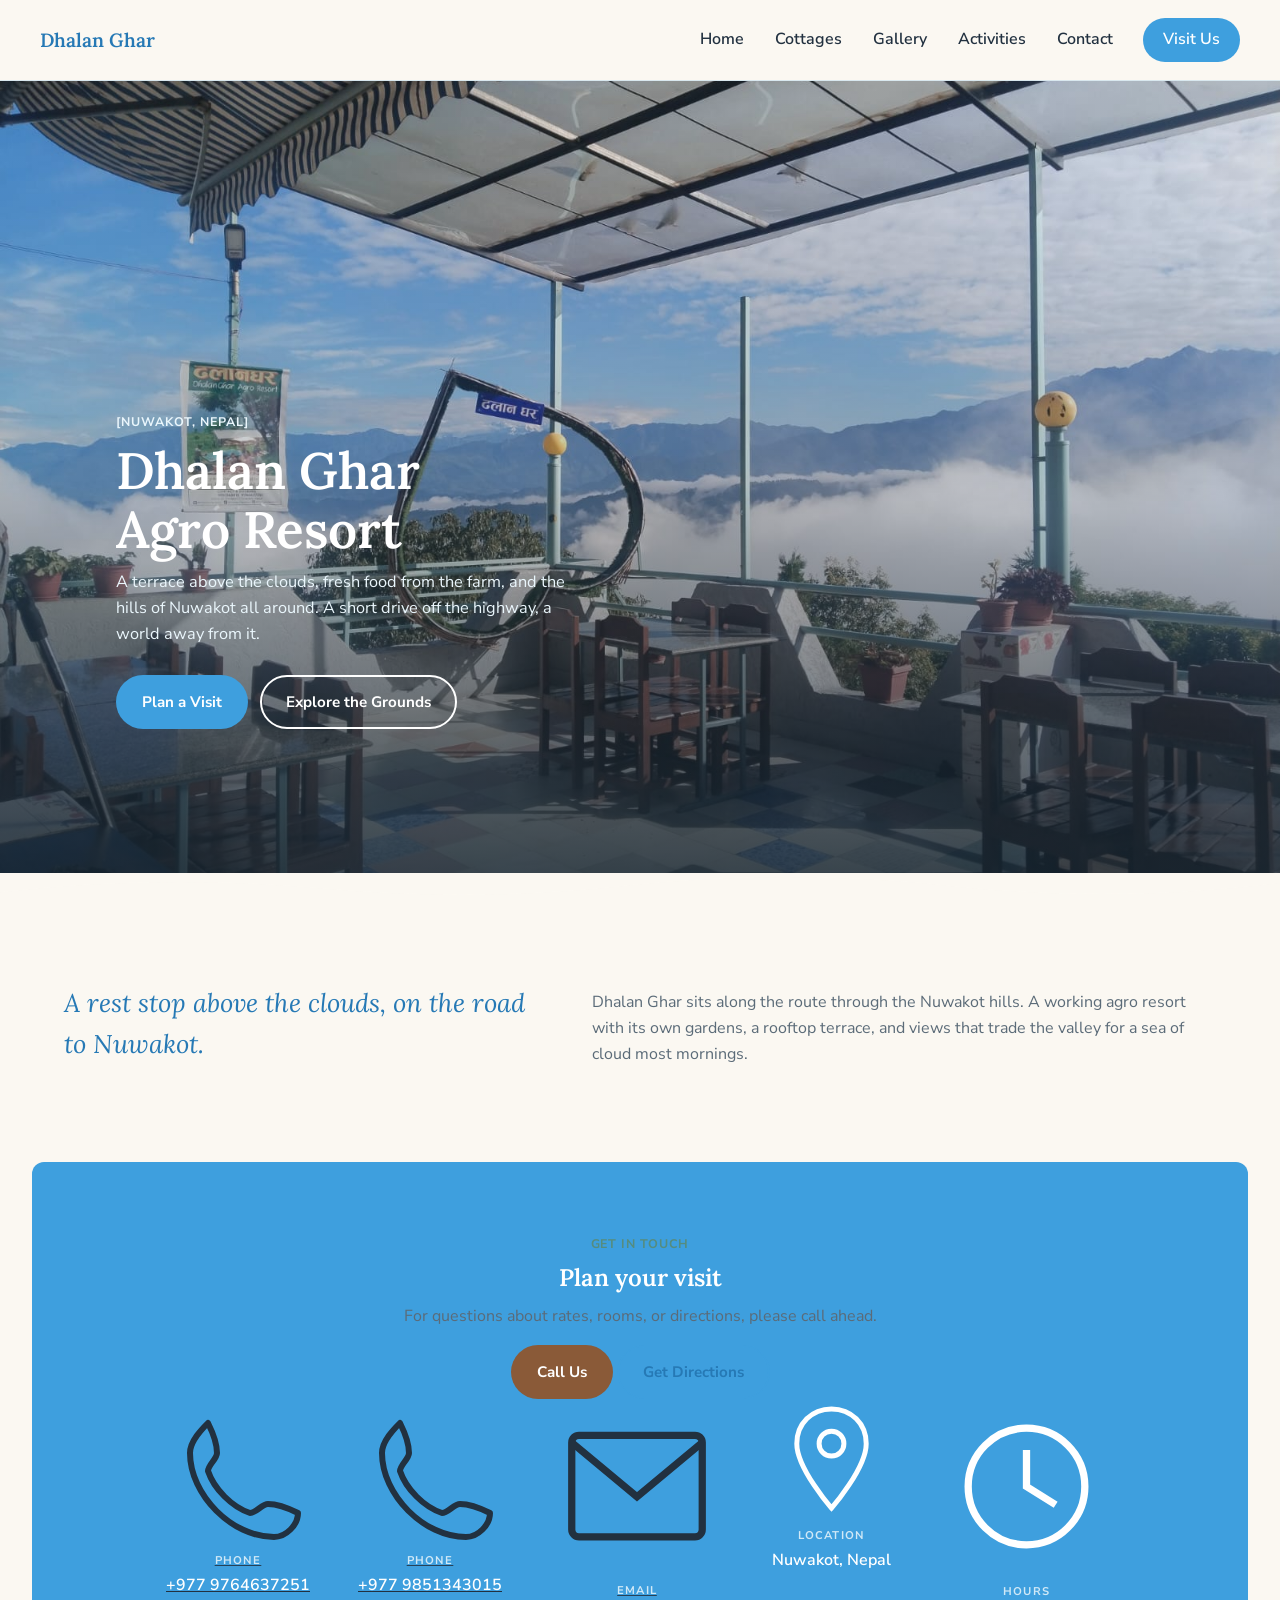
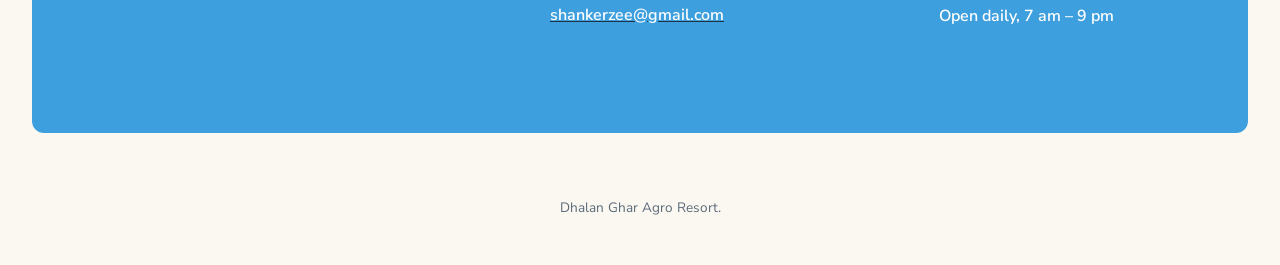
==== index.html @ cacd49b6 "Update index.html" ====
<!DOCTYPE html>
<html lang="en">
<head>
<meta charset="UTF-8">
<meta name="viewport" content="width=device-width, initial-scale=1.0">
<title>Dhalan Ghar Agro Resort</title>
<link rel="preconnect" href="https://fonts.googleapis.com">
<link rel="preconnect" href="https://fonts.gstatic.com" crossorigin>
<link href="https://fonts.googleapis.com/css2?family=Lora:ital,wght@0,500;0,600;1,500&family=Nunito+Sans:wght@400;500;600;700&display=swap" rel="stylesheet">
<link rel="stylesheet" href="style.css">
</head>
<body>

<header class="nav">
  <a href="#top" class="nav__mark">Dhalan Ghar</a>

  <button class="nav__toggle" id="navToggle" aria-label="Toggle menu" aria-expanded="false" aria-controls="navLinks">
    <span></span><span></span><span></span>
  </button>

  <nav class="nav__links" id="navLinks">
    <a href="index_home.html">Home</a>
    <a href="index_Cottages.html">Cottages</a>
    <a href="index_gallery.html">Gallery</a>
    <a href="index_act.html">Activities</a>
    <a href="#contact">Contact</a>
    <a href="#contact" class="nav__cta">Visit Us</a>
  </nav>
</header>

<main id="top">

  <!-- HERO -->
  <section class="hero" id="home">
    <img class="hero__img" src="images/terrace-new.jpeg" alt="Rooftop terrace of Dhalan Ghar with wooden chairs, overlooking mountains and a sea of clouds">
    <div class="hero__scrim"></div>
    <div class="hero__content">
       <p class="eyebrow">[Nuwakot, Nepal]</p>
      <h1>Dhalan Ghar<br>Agro Resort</h1>
      <p class="hero__sub">A terrace above the clouds, fresh food from the farm, and the hills of Nuwakot all around. A short drive off the highway, a world away from it.</p>
      <div class="hero__ctas">
        <a href="#contact" class="btn btn--primary">Plan a Visit</a>
        <a href="#grounds" class="btn btn--secondary">Explore the Grounds</a>
      </div>
    </div>
  </section>

  <div class="divider" aria-hidden="true">
    <svg viewBox="0 0 1200 60" preserveAspectRatio="none">
      <path d="M0,60 L0,32 Q150,4 300,26 Q450,48 600,20 Q750,-4 900,24 Q1050,48 1200,18 L1200,60 Z"/>
    </svg>
  </div>

  <!-- ABOUT -->
  <section class="about">
    <div class="about__grid">
      <p class="about__lede">A rest stop above the clouds, on the road to Nuwakot.</p>
      <p class="about__body">
        Dhalan Ghar sits along the route through the Nuwakot hills. A working agro resort with its own
        gardens, a rooftop terrace, and views that trade the valley for a sea of cloud most mornings.
      </p>
    </div>
  </section>

  <!-- CONTACT -->
  <section class="contact" id="contact">
    <div class="contact__inner">
      <div class="contact__intro">
        <p class="eyebrow">Get in Touch</p>
        <h2>Plan your visit</h2>
        <p>For questions about rates, rooms, or directions, please call ahead.</p>
        <div class="contact__ctas">
          <a href="tel:+9779764637251" class="btn btn--primary">Call Us</a>
          <a href="https://www.google.com/maps/search/?api=1&query=Dhalan+Ghar+Agro+Resort+Nuwakot+Nepal" class="btn btn--secondary" target="_blank" rel="noopener">Get Directions</a>
        </div>
      </div>

      <div class="contact__details">
        <a class="contact__row" href="tel:+9779764637251">
          <svg viewBox="0 0 48 48"><path d="M14 8c2 4 3 8 3 10s-3 4-3 6c2 6 8 12 14 14 2 0 4-3 6-3s6 1 10 3c0 4-4 8-8 8-14 0-28-14-28-28 0-4 4-8 6-10z" fill="none" stroke="currentColor" stroke-width="2" stroke-linejoin="round"/></svg>
          <div><span>Phone</span>+977 9764637251</div>
        </a>
        <a class="contact__row" href="tel:+9779851343015">
          <svg viewBox="0 0 48 48"><path d="M14 8c2 4 3 8 3 10s-3 4-3 6c2 6 8 12 14 14 2 0 4-3 6-3s6 1 10 3c0 4-4 8-8 8-14 0-28-14-28-28 0-4 4-8 6-10z" fill="none" stroke="currentColor" stroke-width="2" stroke-linejoin="round"/></svg>
          <div><span>Phone</span>+977 9851343015</div>
        </a>
        <a class="contact__row" href="mailto:shankerzee@gmail.com">
          <svg viewBox="0 0 48 48"><rect x="6" y="10" width="36" height="28" rx="2" fill="none" stroke="currentColor" stroke-width="2"/><path d="M6 12l18 15L42 12" fill="none" stroke="currentColor" stroke-width="2"/></svg>
          <div><span>Email</span>shankerzee@gmail.com</div>
        </a>
        <div class="contact__row contact__row--static">
          <svg viewBox="0 0 48 48"><path d="M24 4c-8 0-14 6-14 14 0 10 14 26 14 26s14-16 14-26c0-8-6-14-14-14z" fill="none" stroke="currentColor" stroke-width="2"/><circle cx="24" cy="18" r="5" fill="none" stroke="currentColor" stroke-width="2"/></svg>
          <div><span>Location</span>Nuwakot, Nepal</div>
        </div>
        <div class="contact__row contact__row--static">
          <svg viewBox="0 0 48 48"><circle cx="24" cy="24" r="16" fill="none" stroke="currentColor" stroke-width="2"/><path d="M24 14v10l8 5" fill="none" stroke="currentColor" stroke-width="2"/></svg>
          <div><span>Hours</span>Open daily, 7 am – 9 pm</div>
        </div>
      </div>
    </div>
  </section>

</main>

<footer class="footer">
  <p>Dhalan Ghar Agro Resort.</p>
</footer>

<script src="script.js"></script>
</body>
</html>
---- style.css ----
/* =========================================================
   Dhalan Ghar — Homepage
   Palette lifted from the rooftop terrace photo: open sky
   blue, cloud white, mint-teal railings, warm wood tones.
   Mobile-first.
   ========================================================= */

:root {
  --sky: #3E9FDE;
  --sky-deep: #2679B5;
  --sky-pale: #EAF6FC;
  --mint: #6FAE9E;
  --mint-deep: #558C7E;
  --wood: #8A5A38;
  --cloud: #FFFFFF;
  --cream: #FBF8F2;
  --ink: #223140;
  --ink-soft: #5B6B78;
  --mist: #E7F1F0;

  --font-display: "Lora", serif;
  --font-body: "Nunito Sans", sans-serif;

  --radius: 12px;
  --gap: 1.5rem;
  --maxw: 76rem;
}

* { box-sizing: border-box; }

html { scroll-behavior: smooth; }

@media (prefers-reduced-motion: reduce) {
  html { scroll-behavior: auto; }
  * { animation-duration: 0.01ms !important; transition-duration: 0.01ms !important; }
}

body {
  margin: 0;
  background: var(--cream);
  color: var(--ink);
  font-family: var(--font-body);
  line-height: 1.6;
  -webkit-font-smoothing: antialiased;
}

img { max-width: 100%; display: block; }
a { color: inherit; }

h1, h2, h3 {
  font-family: var(--font-display);
  font-weight: 600;
  color: var(--sky-deep);
  margin: 0 0 0.5em;
  line-height: 1.15;
}

p { margin: 0 0 1em; color: var(--ink-soft); }

.eyebrow {
  font-family: var(--font-body);
  font-size: 0.78rem;
  font-weight: 700;
  letter-spacing: 0.08em;
  text-transform: uppercase;
  color: var(--mint-deep);
  margin: 0 0 0.6rem;
}

.eyebrow--dark { color: var(--wood); }

/* =========================================================
   Buttons — generous tap targets for mobile
   ========================================================= */

.btn {
  display: inline-flex;
  align-items: center;
  justify-content: center;
  min-height: 48px;
  padding: 0.8rem 1.5rem;
  border-radius: 999px;
  font-family: var(--font-body);
  font-weight: 700;
  font-size: 0.95rem;
  text-decoration: none;
  border: 2px solid transparent;
  cursor: pointer;
  transition: transform 0.18s ease, background 0.18s ease, border-color 0.18s ease, color 0.18s ease;
}

.btn--primary {
  background: var(--sky);
  color: var(--cloud);
}
.btn--primary:hover { background: var(--sky-deep); transform: translateY(-2px); }

.btn--secondary {
  background: transparent;
  color: var(--sky-deep);
  border-color: var(--sky);
}
.btn--secondary:hover { background: var(--sky); color: var(--cloud); }

/* =========================================================
   Nav — mobile-first (stacked drawer), expands at desktop
   ========================================================= */

.nav {
  position: sticky;
  top: 0;
  z-index: 50;
  display: flex;
  align-items: center;
  justify-content: space-between;
  padding: 1rem 1.25rem;
  background: var(--cream);
  border-bottom: 1px solid rgba(62, 159, 222, 0.18);
}

.nav__mark {
  font-family: var(--font-display);
  font-weight: 600;
  font-size: 1.2rem;
  color: var(--sky-deep);
  text-decoration: none;
}

.nav__toggle {
  display: flex;
  flex-direction: column;
  justify-content: center;
  gap: 5px;
  width: 44px;
  height: 44px;
  background: none;
  border: none;
  cursor: pointer;
  padding: 0;
}

.nav__toggle span {
  width: 24px;
  height: 2px;
  background: var(--sky-deep);
  border-radius: 2px;
  margin: 0 auto;
  transition: transform 0.25s ease, opacity 0.25s ease;
}

.nav__toggle[aria-expanded="true"] span:nth-child(1) { transform: translateY(7px) rotate(45deg); }
.nav__toggle[aria-expanded="true"] span:nth-child(2) { opacity: 0; }
.nav__toggle[aria-expanded="true"] span:nth-child(3) { transform: translateY(-7px) rotate(-45deg); }

.nav__links {
  position: fixed;
  top: 65px;
  left: 0;
  right: 0;
  background: var(--cream);
  border-bottom: 1px solid rgba(62, 159, 222, 0.18);
  display: flex;
  flex-direction: column;
  padding: 0.5rem 1.25rem 1.25rem;
  gap: 0.25rem;
  transform: translateY(-8px);
  opacity: 0;
  pointer-events: none;
  transition: transform 0.25s ease, opacity 0.25s ease;
}

.nav__links.is-open {
  transform: translateY(0);
  opacity: 1;
  pointer-events: auto;
}

.nav__links a {
  text-decoration: none;
  color: var(--ink);
  font-weight: 600;
  padding: 0.75rem 0.25rem;
  border-bottom: 1px solid rgba(62, 159, 222, 0.1);
}

.nav__cta {
  margin-top: 0.5rem;
  text-align: center;
  background: var(--sky);
  color: var(--cloud) !important;
  border-radius: 999px;
  border-bottom: none !important;
  padding: 0.85rem !important;
}

/* =========================================================
   Section base
   ========================================================= */

section {
  padding: 3rem 1.25rem;
}

.section__head {
  max-width: 34rem;
  margin: 0 auto 2rem;
  text-align: center;
}

/* =========================================================
   Hero
   ========================================================= */

.hero {
  position: relative;
  min-height: 78vh;
  display: flex;
  align-items: flex-end;
  overflow: hidden;
}

.hero__img {
  position: absolute;
  inset: 0;
  width: 100%;
  height: 100%;
  object-fit: cover;
  object-position: 60% 55%;
}

.hero__scrim {
  position: absolute;
  inset: 0;
  background: linear-gradient(180deg, rgba(34,49,64,0.1) 0%, rgba(34,49,64,0.25) 50%, rgba(20,36,48,0.82) 100%);
}

.hero__content {
  position: relative;
  z-index: 1;
  padding: 2rem 1.25rem 3rem;
  max-width: 40rem;
  margin: 0 auto;
  width: 100%;
  text-align: center;
}

.hero .eyebrow { color: var(--sky-pale); }

.hero h1 {
  color: var(--cloud);
  font-size: clamp(2rem, 8vw, 3.2rem);
  margin-bottom: 0.6rem;
}

.hero__sub {
  color: var(--sky-pale);
  font-size: 1.02rem;
  margin-bottom: 1.75rem;
}

.hero__ctas {
  display: flex;
  flex-direction: column;
  gap: 0.75rem;
}

.hero .btn--secondary {
  color: var(--cloud);
  border-color: var(--cloud);
}
.hero .btn--secondary:hover { background: var(--cloud); color: var(--sky-deep); }

/* =========================================================
   Divider — soft ridge line between hero and about
   ========================================================= */

.divider {
  line-height: 0;
  margin-top: -2px;
}

.divider svg {
  width: 100%;
  height: 40px;
  display: block;
}

.divider path { fill: var(--cream); }

/* =========================================================
   About
   ========================================================= */

.about {
  max-width: 42rem;
  margin: 0 auto;
  text-align: center;
}

.about__lede {
  font-family: var(--font-display);
  font-style: italic;
  font-size: 1.3rem;
  color: var(--sky-deep);
}

.about__body { font-size: 1rem; }

/* =========================================================
   Grounds gallery
   ========================================================= */

.grounds {
  background: var(--mist);
  max-width: var(--maxw);
  margin: 0 auto;
  border-radius: var(--radius);
}

.grounds__gallery {
  display: grid;
  grid-template-columns: 1fr;
  gap: 0.75rem;
}

.grounds__img {
  border-radius: var(--radius);
  overflow: hidden;
  box-shadow: 0 8px 24px -12px rgba(34, 49, 64, 0.2);
  height: 220px;
}

.grounds__img img { width: 100%; height: 100%; object-fit: cover; }

/* =========================================================
   Activities
   ========================================================= */

.activities {
  max-width: var(--maxw);
  margin: 0 auto;
}

.activities__grid {
  display: grid;
  grid-template-columns: repeat(2, 1fr);
  gap: 1rem;
}

.activity {
  background: var(--sky-pale);
  border-radius: var(--radius);
  padding: 1.5rem 1rem;
  text-align: center;
  transition: transform 0.2s ease, background 0.2s ease;
}

.activity:hover { transform: translateY(-3px); background: #DCEEF9; }

.activity svg {
  width: 30px;
  height: 30px;
  color: var(--wood);
  margin-bottom: 0.75rem;
}

.activity h3 { font-size: 1rem; margin: 0; color: var(--sky-deep); }

/* =========================================================
   Contact
   ========================================================= */

.contact {
  background: var(--sky);
  border-radius: var(--radius);
  max-width: var(--maxw);
  margin: 0 auto 2rem;
  text-align: center;
}

.contact h2 { color: var(--cloud); }
.contact > p { color: var(--sky-pale); max-width: 26rem; margin: 0 auto 1.75rem; }

.contact__details {
  display: flex;
  flex-direction: column;
  gap: 1.25rem;
  margin-bottom: 2rem;
}

.contact__details div {
  color: var(--cloud);
  font-weight: 600;
}

.contact__details span {
  display: block;
  font-size: 0.7rem;
  letter-spacing: 0.1em;
  text-transform: uppercase;
  color: var(--sky-pale);
  font-weight: 700;
  margin-bottom: 0.2rem;
  opacity: 0.85;
}

.contact .btn--primary {
  background: var(--wood);
}
.contact .btn--primary:hover { background: #714a2d; }

/* =========================================================
   Footer
   ========================================================= */

.footer {
  text-align: center;
  padding: 2rem 1.25rem;
  color: var(--ink-soft);
  font-size: 0.85rem;
}

/* =========================================================
   Tablet and up
   ========================================================= */

@media (min-width: 768px) {
  section { padding: 4.5rem 2rem; }

  .nav { padding: 1.1rem 2.5rem; }

  .nav__toggle { display: none; }

  .nav__links {
    position: static;
    flex-direction: row;
    align-items: center;
    background: transparent;
    border: none;
    padding: 0;
    gap: 1.75rem;
    transform: none;
    opacity: 1;
    pointer-events: auto;
  }

  .nav__links a {
    border-bottom: none;
    padding: 0.4rem 0.1rem;
    position: relative;
  }

  .nav__links a:not(.nav__cta)::after {
    content: "";
    position: absolute;
    left: 0;
    bottom: -2px;
    width: 0;
    height: 2px;
    background: var(--wood);
    transition: width 0.25s ease;
  }

  .nav__links a:not(.nav__cta):hover::after { width: 100%; }

  .nav__cta { margin-top: 0; padding: 0.6rem 1.25rem !important; }

  .hero { min-height: 88vh; }
  .hero__content { text-align: left; padding-bottom: 4.5rem; }
  .hero__ctas { flex-direction: row; }

  .about__grid {
    display: grid;
    grid-template-columns: 1fr 1.3fr;
    gap: 3rem;
    text-align: left;
    align-items: center;
  }
  .about { max-width: var(--maxw); text-align: left; }
  .about__lede { font-size: 1.6rem; }

  .grounds__gallery {
    grid-template-columns: 1.2fr 1fr 1fr;
    grid-template-rows: 1fr 1fr;
  }
  .grounds__img--tall { grid-row: span 2; height: auto; }
  .grounds__img { height: 100%; }

  .activities__grid { grid-template-columns: repeat(5, 1fr); }

  .contact__details {
    flex-direction: row;
    justify-content: center;
    gap: 3rem;
  }
}

/* =========================================================
   Desktop
   ========================================================= */

@media (min-width: 1100px) {
  .hero__content { max-width: 32rem; margin: 0; margin-left: 4rem; }
}
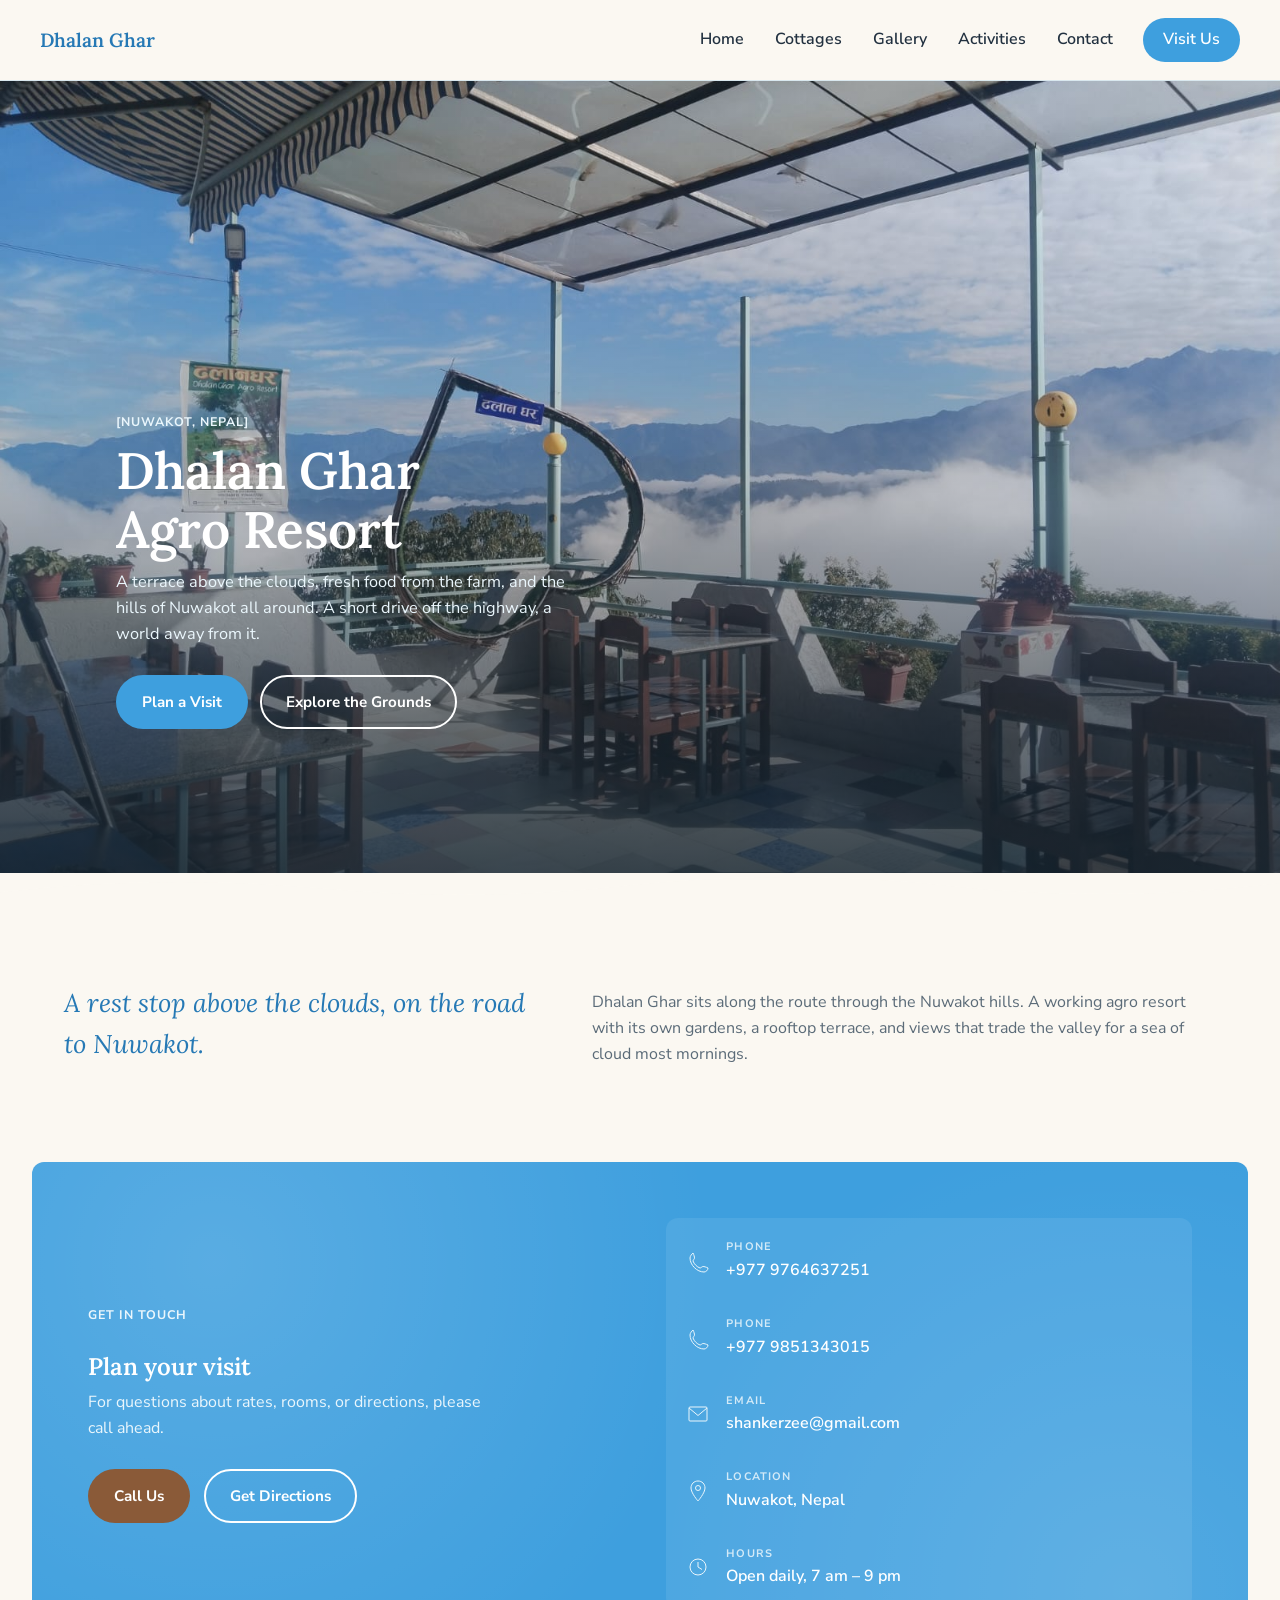
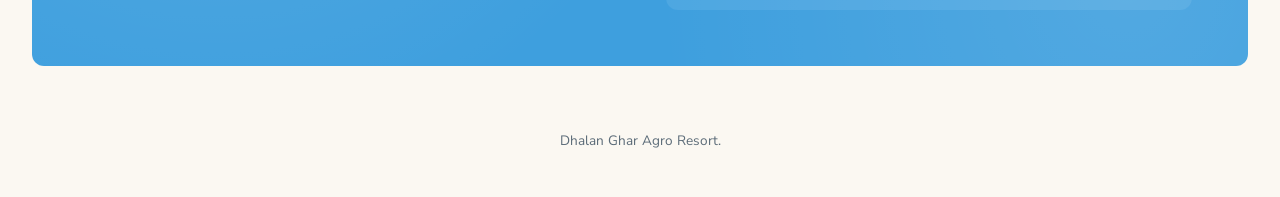
==== commit 898879d3: "Update index.html" ====
--- a/index.html
+++ b/index.html
@@ -19,7 +19,7 @@
   </button>
 
   <nav class="nav__links" id="navLinks">
-    <a href="index_home.html">Home</a>
+    <a href="index.html">Home</a>
     <a href="index_Cottages.html">Cottages</a>
     <a href="index_gallery.html">Gallery</a>
     <a href="index_act.html">Activities</a>
--- a/style.css
+++ b/style.css
@@ -372,35 +372,77 @@
 
 .contact {
   background: var(--sky);
+  background-image: radial-gradient(circle at 15% 20%, rgba(255,255,255,0.14), transparent 45%),
+                     radial-gradient(circle at 90% 85%, rgba(255,255,255,0.1), transparent 40%);
   border-radius: var(--radius);
   max-width: var(--maxw);
   margin: 0 auto 2rem;
-  text-align: center;
-}
-
-.contact h2 { color: var(--cloud); }
-.contact > p { color: var(--sky-pale); max-width: 26rem; margin: 0 auto 1.75rem; }
+  padding: 2.5rem 1.5rem;
+}
+
+.contact__inner {
+  display: flex;
+  flex-direction: column;
+  gap: 2.5rem;
+}
+
+.contact .eyebrow { color: var(--sky-pale); }
+.contact h2 { color: var(--cloud); margin-bottom: 0.6rem; }
+.contact__intro > p { color: var(--sky-pale); max-width: 26rem; margin-bottom: 1.75rem; }
+
+.contact__ctas {
+  display: flex;
+  flex-wrap: wrap;
+  gap: 0.85rem;
+}
+
+.contact .btn--secondary {
+  color: var(--cloud);
+  border-color: var(--cloud);
+}
+.contact .btn--secondary:hover { background: var(--cloud); color: var(--sky-deep); }
 
 .contact__details {
   display: flex;
   flex-direction: column;
-  gap: 1.25rem;
-  margin-bottom: 2rem;
-}
-
-.contact__details div {
+  gap: 0.4rem;
+  background: rgba(255, 255, 255, 0.08);
+  border-radius: var(--radius);
+  padding: 0.4rem;
+}
+
+.contact__row {
+  display: flex;
+  align-items: center;
+  gap: 1rem;
+  padding: 0.85rem 0.9rem;
+  border-radius: 8px;
+  text-decoration: none;
   color: var(--cloud);
-  font-weight: 600;
-}
-
-.contact__details span {
+  transition: background 0.2s ease;
+}
+
+a.contact__row:hover { background: rgba(255, 255, 255, 0.12); }
+
+.contact__row--static { cursor: default; }
+
+.contact__row svg {
+  width: 24px;
+  height: 24px;
+  flex: none;
+  color: var(--sky-pale);
+}
+
+.contact__row div { font-weight: 600; }
+
+.contact__row span {
   display: block;
-  font-size: 0.7rem;
+  font-size: 0.68rem;
   letter-spacing: 0.1em;
   text-transform: uppercase;
   color: var(--sky-pale);
   font-weight: 700;
-  margin-bottom: 0.2rem;
+  margin-bottom: 0.15rem;
   opacity: 0.85;
 }
 
@@ -488,17 +530,356 @@
 
   .activities__grid { grid-template-columns: repeat(5, 1fr); }
 
+  .contact { padding: 3.5rem; }
+
+  .contact__inner {
+    flex-direction: row;
+    align-items: center;
+    gap: 4rem;
+  }
+
+  .contact__intro { flex: 1; }
+
   .contact__details {
+    flex: 1;
+    gap: 0.25rem;
+  }
+}
+
+/* =========================================================
+   Desktop
+   ========================================================= */
+
+@media (min-width: 1100px) {
+  .hero__content { max-width: 32rem; margin: 0; margin-left: 4rem; }
+}
+
+/* =========================================================
+   Added for the Cottages page — new sections only.
+   Nothing above this line has been modified.
+   ========================================================= */
+
+.btn--sm {
+  min-height: 40px;
+  padding: 0.5rem 1.1rem;
+  font-size: 0.85rem;
+}
+
+/* Cottages (room cards) */
+
+.cottages {
+  max-width: var(--maxw);
+  margin: 0 auto;
+}
+
+.cottage__grid {
+  display: flex;
+  flex-direction: column;
+  gap: var(--gap);
+}
+
+.cottage-card {
+  background: #fff;
+  border-radius: var(--radius);
+  overflow: hidden;
+  box-shadow: 0 8px 24px -12px rgba(34, 49, 64, 0.18);
+}
+
+.cottage-card__img { height: 200px; }
+.cottage-card__img img { width: 100%; height: 100%; object-fit: cover; }
+
+.cottage-card h3,
+.cottage-card > p,
+.cottage-card__foot {
+  padding-left: 1.25rem;
+  padding-right: 1.25rem;
+}
+
+.cottage-card h3 { margin-top: 1.1rem; font-size: 1.2rem; }
+
+.cottage-card__meta {
+  font-size: 0.8rem;
+  font-weight: 700;
+  letter-spacing: 0.03em;
+  color: var(--mint-deep);
+  margin-bottom: 0.5rem;
+}
+
+.cottage-card__foot {
+  display: flex;
+  align-items: center;
+  justify-content: space-between;
+  margin-top: 1rem;
+  padding-bottom: 1.25rem;
+  padding-top: 1rem;
+  border-top: 1px dashed rgba(34, 49, 64, 0.15);
+}
+
+.price {
+  font-family: var(--font-display);
+  font-weight: 700;
+  font-size: 1.05rem;
+  color: var(--ink);
+}
+.price small {
+  font-family: var(--font-body);
+  font-weight: 400;
+  font-size: 0.72rem;
+  color: var(--ink-soft);
+}
+
+/* Inside the Cottages */
+
+.inside {
+  background: var(--mist);
+  max-width: var(--maxw);
+  margin: 0 auto;
+  border-radius: var(--radius);
+}
+
+.inside__layout {
+  display: flex;
+  flex-direction: column;
+  gap: 1.5rem;
+}
+
+.inside__photo {
+  height: 220px;
+  border-radius: var(--radius);
+  border: 2px dashed rgba(34, 49, 64, 0.25);
+  display: flex;
+  align-items: center;
+  justify-content: center;
+  text-align: center;
+  padding: 1rem;
+  background: rgba(255, 255, 255, 0.4);
+}
+
+.inside__photo span {
+  font-size: 0.85rem;
+  font-weight: 700;
+  color: var(--ink-soft);
+  letter-spacing: 0.02em;
+}
+
+.inside__list {
+  display: flex;
+  flex-direction: column;
+  gap: 1.25rem;
+}
+
+.inside-item {
+  display: flex;
+  gap: 1rem;
+  align-items: flex-start;
+}
+
+.inside-item svg {
+  width: 30px;
+  height: 30px;
+  flex: none;
+  color: var(--wood);
+  margin-top: 0.15rem;
+}
+
+.inside-item h3 { font-size: 1rem; margin-bottom: 0.2rem; }
+.inside-item p { font-size: 0.9rem; margin-bottom: 0; }
+
+/* Tablet and up */
+
+@media (min-width: 768px) {
+  .cottage__grid { flex-direction: row; }
+  .cottage-card { flex: 1; }
+
+  .inside__layout {
     flex-direction: row;
-    justify-content: center;
+    align-items: stretch;
     gap: 3rem;
   }
-}
-
-/* =========================================================
-   Desktop
-   ========================================================= */
-
-@media (min-width: 1100px) {
-  .hero__content { max-width: 32rem; margin: 0; margin-left: 4rem; }
-}
+  .inside__photo { flex: 1; height: auto; min-height: 320px; }
+  .inside__list { flex: 1; justify-content: center; }
+}
+
+/* =========================================================
+   Added for the Gallery page — new sections only.
+   Nothing above this line has been modified.
+   ========================================================= */
+
+.gallery {
+  max-width: var(--maxw);
+  margin: 0 auto;
+  padding-top: 6rem;
+}
+
+.gallery__category {
+  margin-bottom: 3rem;
+}
+
+.gallery__category:last-child {
+  margin-bottom: 0;
+}
+
+.gallery__category-head {
+  text-align: center;
+  margin-bottom: 0.5rem;
+}
+
+.gallery__category-head h3 {
+  font-size: 1.3rem;
+  margin-bottom: 0;
+}
+
+.gallery .section__head { margin-bottom: 3rem; }
+
+.gallery__board {
+  display: flex;
+  flex-wrap: wrap;
+  justify-content: center;
+  gap: 2.5rem 1.5rem;
+  padding: 1rem 0.5rem 2rem;
+}
+
+.polaroid {
+  position: relative;
+  width: clamp(250px, 46vw, 320px);
+  background: #fff;
+  padding: 12px 12px 40px;
+  border: none;
+  border-radius: 2px;
+  box-shadow: 0 12px 22px -8px rgba(34, 49, 64, 0.28);
+  cursor: pointer;
+  transition: transform 0.3s ease, box-shadow 0.3s ease;
+}
+
+.polaroid img {
+  display: block;
+  width: 100%;
+  height: 240px;
+  object-fit: cover;
+}
+
+.polaroid:nth-child(5n+1) { transform: rotate(-3.5deg); }
+.polaroid:nth-child(5n+2) { transform: rotate(2.5deg); }
+.polaroid:nth-child(5n+3) { transform: rotate(-1.5deg); }
+.polaroid:nth-child(5n+4) { transform: rotate(3deg); }
+.polaroid:nth-child(5n+5) { transform: rotate(-2deg); }
+
+.polaroid:hover,
+.polaroid:focus-visible {
+  transform: rotate(0deg) translateY(-8px) scale(1.03);
+  box-shadow: 0 26px 40px -14px rgba(34, 49, 64, 0.38);
+  z-index: 5;
+}
+
+.polaroid__tape {
+  position: absolute;
+  top: -12px;
+  left: 50%;
+  width: 64px;
+  height: 22px;
+  background: rgba(255, 255, 255, 0.55);
+  border: 1px solid rgba(34, 49, 64, 0.06);
+  box-shadow: 0 2px 5px rgba(34, 49, 64, 0.15);
+  transform: translateX(-50%) rotate(-3deg);
+}
+
+.polaroid:nth-child(even) .polaroid__tape { transform: translateX(-50%) rotate(4deg); }
+
+.polaroid__caption {
+  position: absolute;
+  bottom: 8px;
+  left: 0;
+  right: 0;
+  text-align: center;
+  font-family: var(--font-display);
+  font-style: italic;
+  font-size: 0.85rem;
+  color: var(--ink-soft);
+}
+
+.polaroid--placeholder {
+  display: flex;
+  flex-direction: column;
+  align-items: center;
+  justify-content: center;
+  height: 240px;
+  cursor: default;
+  border: 2px dashed rgba(34, 49, 64, 0.2);
+  box-shadow: none;
+}
+
+.polaroid--placeholder-lg {
+  width: clamp(280px, 70vw, 480px);
+}
+
+.polaroid--placeholder:hover { transform: rotate(-1deg); box-shadow: none; }
+
+.polaroid__plus {
+  font-family: var(--font-display);
+  font-size: 2rem;
+  color: rgba(34, 49, 64, 0.25);
+  line-height: 1;
+}
+
+@media (min-width: 768px) {
+  .gallery { padding-top: 7rem; }
+}
+
+/* Lightbox — true fullscreen view on click */
+
+.lightbox {
+  position: fixed;
+  inset: 0;
+  z-index: 100;
+  background: rgba(15, 20, 26, 0.96);
+  display: flex;
+  align-items: center;
+  justify-content: center;
+  padding: 1rem;
+  opacity: 0;
+  pointer-events: none;
+  transition: opacity 0.3s ease;
+}
+
+.lightbox.is-open {
+  opacity: 1;
+  pointer-events: auto;
+}
+
+.lightbox__img {
+  max-width: 96vw;
+  max-height: 96vh;
+  width: auto;
+  height: auto;
+  border-radius: 2px;
+  box-shadow: 0 30px 70px rgba(0,0,0,0.5);
+  transform: scale(0.94);
+  transition: transform 0.3s ease;
+}
+
+.lightbox.is-open .lightbox__img {
+  transform: scale(1);
+}
+
+.lightbox__close {
+  position: fixed;
+  top: 1.25rem;
+  right: 1.25rem;
+  width: 48px;
+  height: 48px;
+  border-radius: 50%;
+  border: none;
+  background: rgba(255,255,255,0.12);
+  color: #fff;
+  font-size: 1.8rem;
+  line-height: 1;
+  cursor: pointer;
+  transition: background 0.2s ease;
+  z-index: 101;
+}
+
+.lightbox__close:hover { background: rgba(255,255,255,0.25); }
+
+@media (min-width: 768px) {
+  .lightbox__img { max-width: 90vw; max-height: 90vh; }
+}
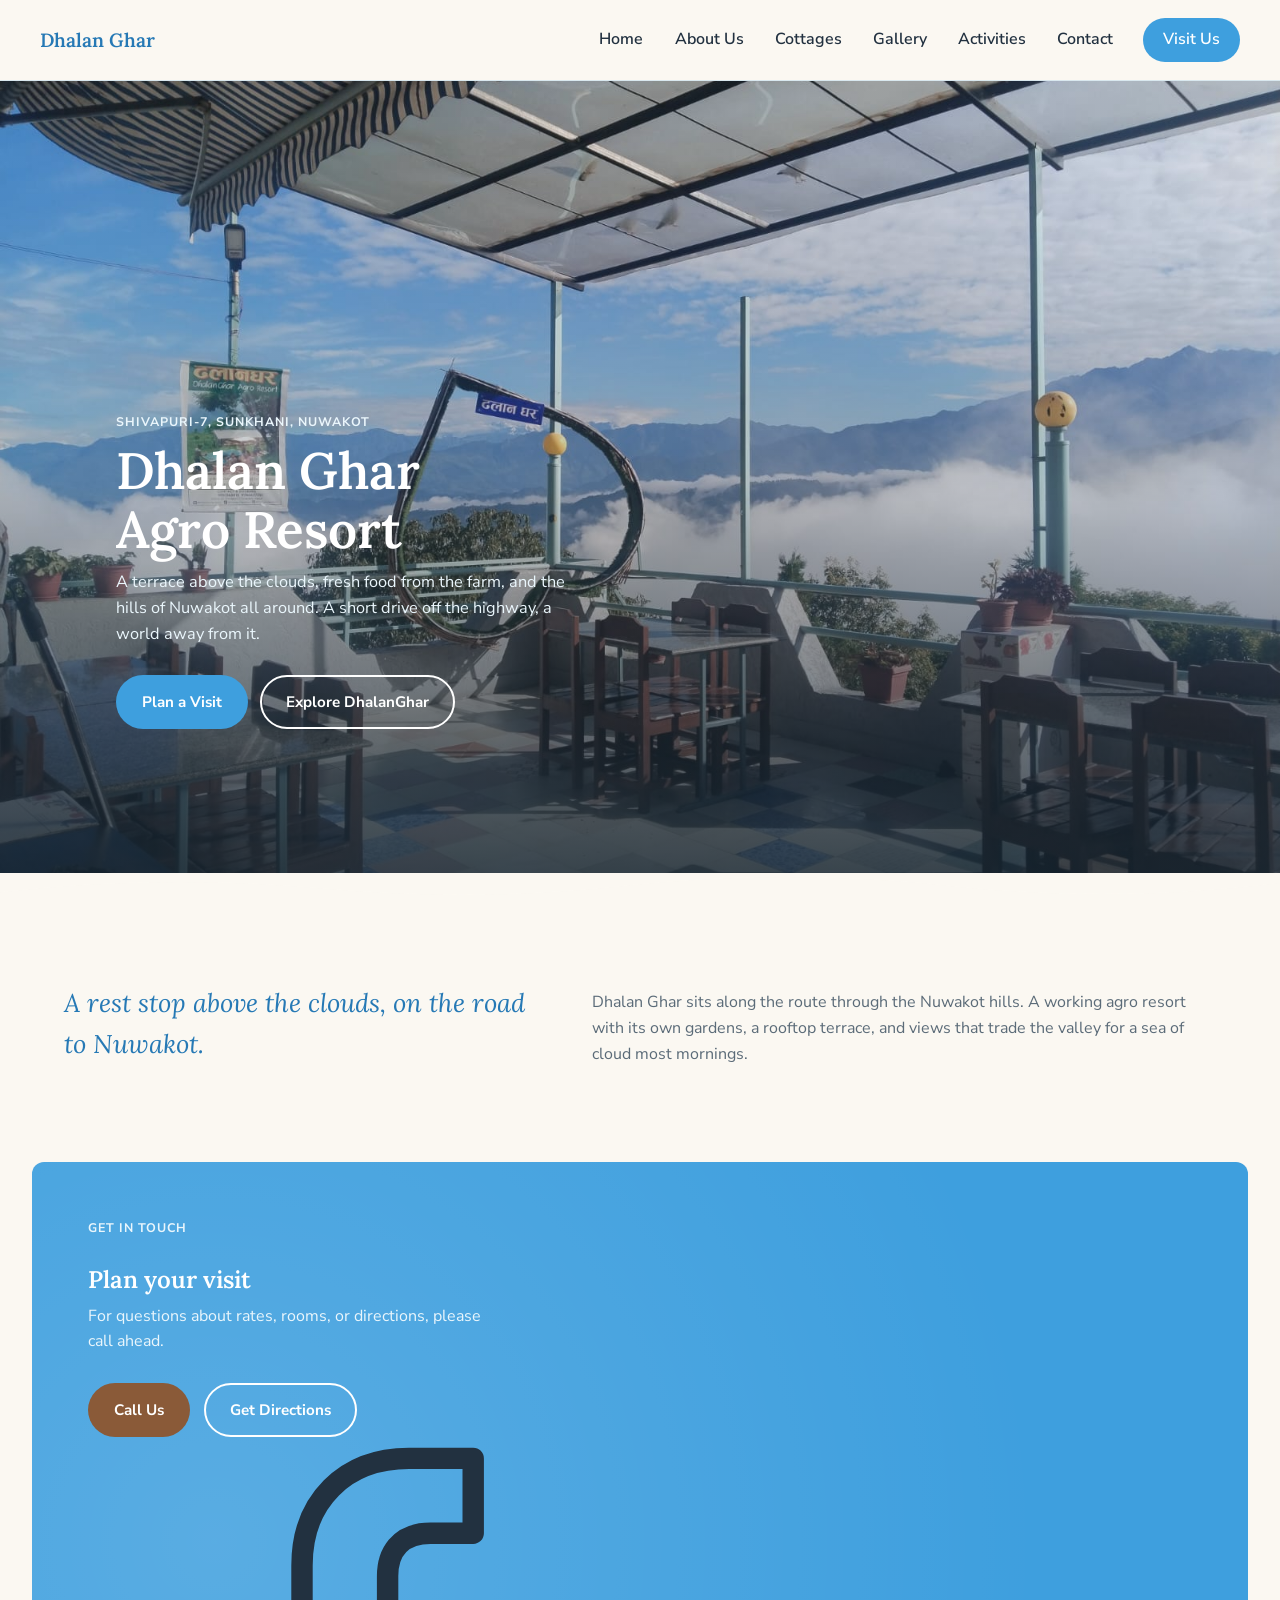
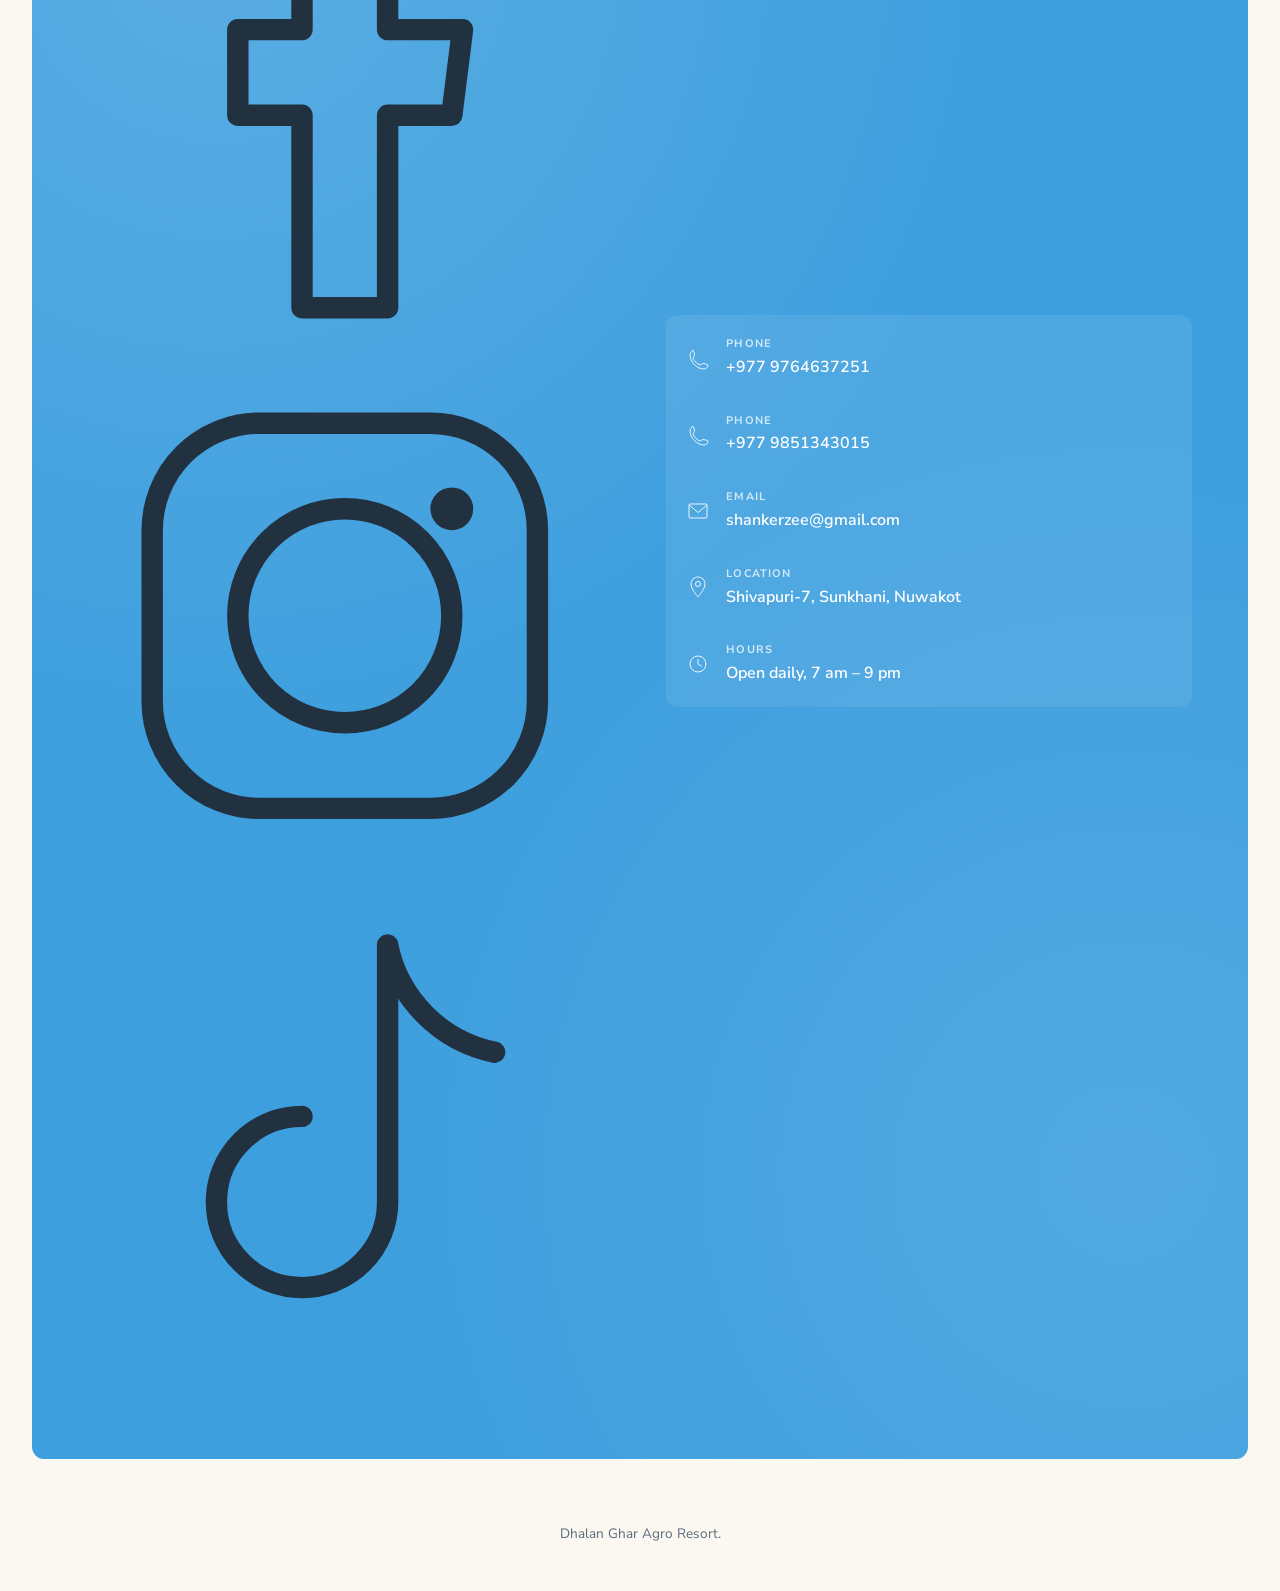
==== commit a1891c67: "Update index.html, social media pages" ====
--- a/index.html
+++ b/index.html
@@ -12,7 +12,7 @@
 <body>
 
 <header class="nav">
-  <a href="#top" class="nav__mark">Dhalan Ghar</a>
+     <a href="index.html" class="nav__mark">Dhalan Ghar</a>
 
   <button class="nav__toggle" id="navToggle" aria-label="Toggle menu" aria-expanded="false" aria-controls="navLinks">
     <span></span><span></span><span></span>
@@ -20,6 +20,7 @@
 
   <nav class="nav__links" id="navLinks">
     <a href="index.html">Home</a>
+    <a href="index_about.html">About Us</a>
     <a href="index_Cottages.html">Cottages</a>
     <a href="index_gallery.html">Gallery</a>
     <a href="index_act.html">Activities</a>
@@ -35,12 +36,12 @@
     <img class="hero__img" src="images/terrace-new.jpeg" alt="Rooftop terrace of Dhalan Ghar with wooden chairs, overlooking mountains and a sea of clouds">
     <div class="hero__scrim"></div>
     <div class="hero__content">
-       <p class="eyebrow">[Nuwakot, Nepal]</p>
+       <p class="eyebrow">Shivapuri-7, Sunkhani, Nuwakot</p>
       <h1>Dhalan Ghar<br>Agro Resort</h1>
       <p class="hero__sub">A terrace above the clouds, fresh food from the farm, and the hills of Nuwakot all around. A short drive off the highway, a world away from it.</p>
       <div class="hero__ctas">
         <a href="#contact" class="btn btn--primary">Plan a Visit</a>
-        <a href="#grounds" class="btn btn--secondary">Explore the Grounds</a>
+        <a href="index_about.html" class="btn btn--secondary">Explore DhalanGhar</a>
       </div>
     </div>
   </section>
@@ -73,6 +74,17 @@
           <a href="tel:+9779764637251" class="btn btn--primary">Call Us</a>
           <a href="https://www.google.com/maps/search/?api=1&query=Dhalan+Ghar+Agro+Resort+Nuwakot+Nepal" class="btn btn--secondary" target="_blank" rel="noopener">Get Directions</a>
         </div>
+        <div class="contact__socials">
+          <a class="contact__social" href="https://www.facebook.com/p/DhalanGhar-Agro-Resort-100063863842197/" target="_blank" rel="noopener" aria-label="Facebook">
+            <svg viewBox="0 0 48 48"><path d="M28 44V26h6l1-8h-7v-5c0-2 1-4 4-4h4V2h-6c-6 0-10 4-10 10v6h-6v8h6v18z" fill="none" stroke="currentColor" stroke-width="2" stroke-linejoin="round"/></svg>
+          </a>
+          <a class="contact__social" href="https://www.instagram.com/dhalangharagroresort/" target="_blank" rel="noopener" aria-label="Instagram">
+            <svg viewBox="0 0 48 48"><rect x="6" y="6" width="36" height="36" rx="10" fill="none" stroke="currentColor" stroke-width="2"/><circle cx="24" cy="24" r="10" fill="none" stroke="currentColor" stroke-width="2"/><circle cx="34" cy="14" r="2" fill="currentColor"/></svg>
+          </a>
+          <a class="contact__social" href="https://www.tiktok.com/@dhalanghar.agro.r" target="_blank" rel="noopener" aria-label="TikTok">
+            <svg viewBox="0 0 48 48"><path d="M28 6v24a8 8 0 1 1-8-8" fill="none" stroke="currentColor" stroke-width="2" stroke-linecap="round"/><path d="M28 6c1 5 5 9 10 10" fill="none" stroke="currentColor" stroke-width="2" stroke-linecap="round"/></svg>
+          </a>
+        </div>
       </div>
 
       <div class="contact__details">
@@ -90,7 +102,7 @@
         </a>
         <div class="contact__row contact__row--static">
           <svg viewBox="0 0 48 48"><path d="M24 4c-8 0-14 6-14 14 0 10 14 26 14 26s14-16 14-26c0-8-6-14-14-14z" fill="none" stroke="currentColor" stroke-width="2"/><circle cx="24" cy="18" r="5" fill="none" stroke="currentColor" stroke-width="2"/></svg>
-          <div><span>Location</span>Nuwakot, Nepal</div>
+          <div><span>Location</span>Shivapuri-7, Sunkhani, Nuwakot</div>
         </div>
         <div class="contact__row contact__row--static">
           <svg viewBox="0 0 48 48"><circle cx="24" cy="24" r="16" fill="none" stroke="currentColor" stroke-width="2"/><path d="M24 14v10l8 5" fill="none" stroke="currentColor" stroke-width="2"/></svg>
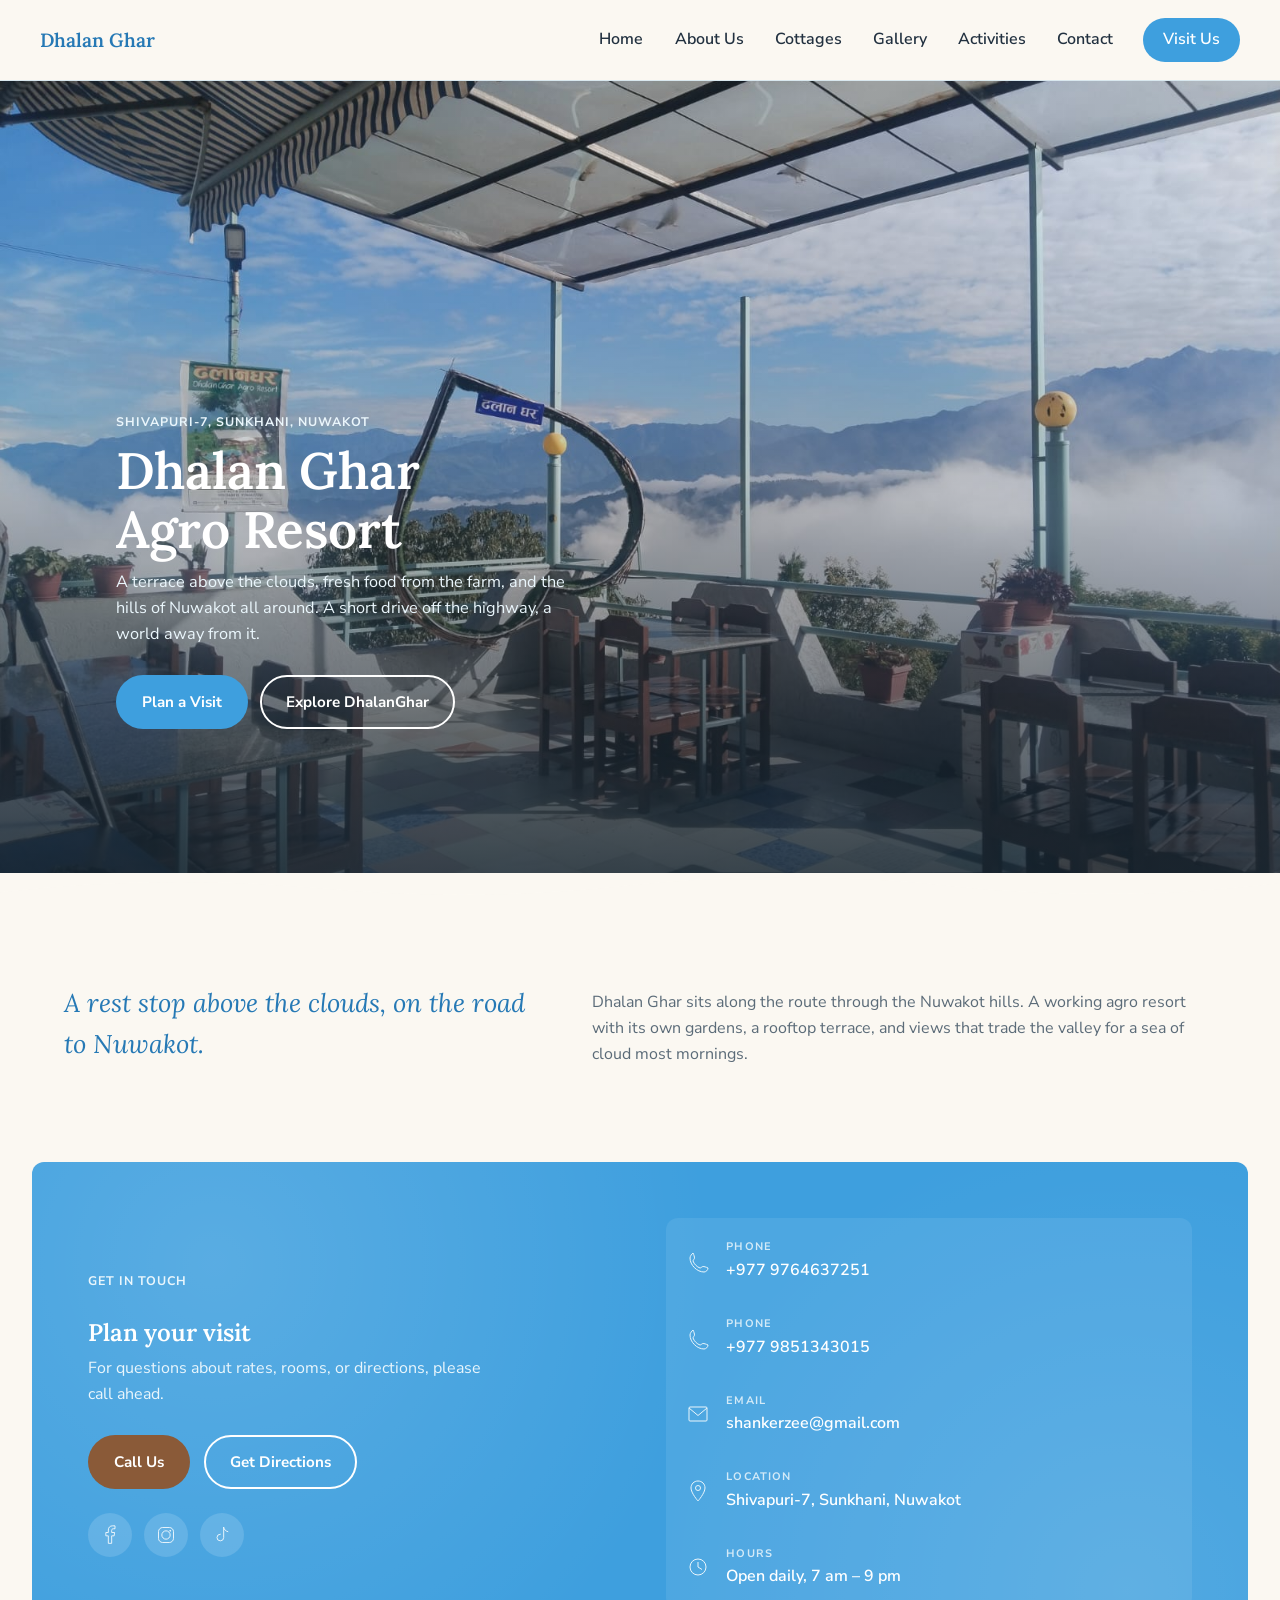
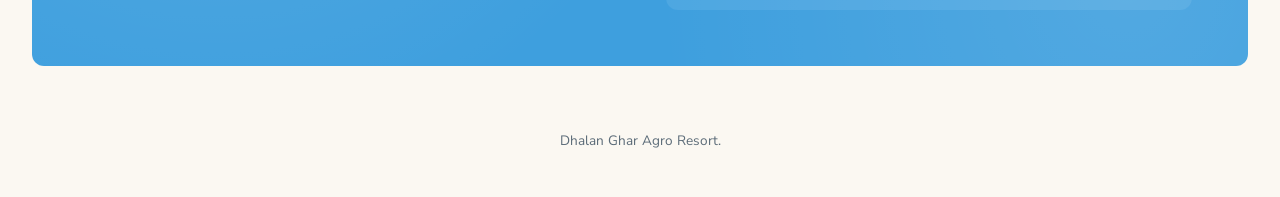
==== commit 3da26146: "Update index.html for contact bug fix" ====
--- a/index.html
+++ b/index.html
@@ -24,7 +24,7 @@
     <a href="index_Cottages.html">Cottages</a>
     <a href="index_gallery.html">Gallery</a>
     <a href="index_act.html">Activities</a>
-    <a href="#contact">Contact</a>
+    <a href="index_contact.html">Contact</a>
     <a href="#contact" class="nav__cta">Visit Us</a>
   </nav>
 </header>
--- a/style.css
+++ b/style.css
@@ -626,6 +626,30 @@
   font-weight: 400;
   font-size: 0.72rem;
   color: var(--ink-soft);
+}
+
+.cottage-card__amenities {
+  display: flex;
+  flex-wrap: wrap;
+  gap: 0.4rem;
+  list-style: none;
+  margin: 0 0 1rem;
+  padding: 0 1.25rem;
+}
+
+.cottage-card__amenities li {
+  font-size: 0.72rem;
+  font-weight: 700;
+  letter-spacing: 0.02em;
+  color: var(--mint-deep);
+  background: var(--sky-pale);
+  border-radius: 999px;
+  padding: 0.3rem 0.7rem;
+}
+
+.cottage-card__actions {
+  display: flex;
+  gap: 0.5rem;
 }
 
 /* Inside the Cottages */
@@ -883,3 +907,514 @@
 @media (min-width: 768px) {
   .lightbox__img { max-width: 90vw; max-height: 90vh; }
 }
+
+/* =========================================================
+   Smaller villa cards — new overrides only, existing rules
+   above are untouched.
+   ========================================================= */
+
+.cottage-card__img { height: 150px; }
+
+.cottage-card h3 { font-size: 1.05rem; margin-top: 0.9rem; }
+
+.cottage-card > p { font-size: 0.88rem; }
+
+.cottage-card__meta { font-size: 0.72rem; }
+
+.cottage-card__amenities { padding: 0 1rem; gap: 0.3rem; margin-bottom: 0.8rem; }
+.cottage-card__amenities li { font-size: 0.65rem; padding: 0.25rem 0.55rem; }
+
+.cottage-card h3,
+.cottage-card > p,
+.cottage-card__foot { padding-left: 1rem; padding-right: 1rem; }
+
+.cottage-card__foot { padding-top: 0.75rem; padding-bottom: 1rem; margin-top: 0.75rem; }
+
+.price { font-size: 0.92rem; }
+
+@media (min-width: 768px) {
+  .cottage__grid { justify-content: center; }
+  .cottage-card { flex: 0 1 300px; }
+}
+
+/* =========================================================
+   Page Hero — used on interior pages (About, Cottages,
+   Gallery, Activities). Shorter than the homepage hero, with
+   the title pinned bottom-left over the photo. New rules only,
+   nothing above this line has been modified.
+   ========================================================= */
+
+.page-hero {
+  position: relative;
+  height: 60vh;
+  min-height: 380px;
+  display: flex;
+  align-items: flex-end;
+  justify-content: center;
+  overflow: hidden;
+}
+
+.page-hero__img {
+  position: absolute;
+  inset: 0;
+  width: 100%;
+  height: 100%;
+  object-fit: cover;
+  object-position: 50% 40%;
+}
+
+.page-hero__scrim {
+  position: absolute;
+  inset: 0;
+  background: linear-gradient(180deg, rgba(34,49,64,0.1) 0%, rgba(34,49,64,0.25) 50%, rgba(20,36,48,0.82) 100%);
+}
+
+.page-hero__content {
+  position: relative;
+  z-index: 1;
+  width: 100%;
+  padding: 0 1.25rem 2rem;
+  text-align: center;
+}
+
+.page-hero h1 {
+  color: var(--cloud);
+  font-size: clamp(1.3rem, 6.5vw, 2.75rem);
+  white-space: nowrap;
+  margin: 0;
+}
+
+@media (min-width: 768px) {
+  .page-hero { height: 55vh; min-height: 420px; }
+}
+
+/* =========================================================
+   Villa Detail Pages (Couple Villa / Family Villa)
+   New rules only, nothing above this line has been modified.
+   ========================================================= */
+
+.page-hero .eyebrow {
+  color: var(--sky-pale);
+  margin-bottom: 0.4rem;
+}
+
+.villa-back {
+  max-width: var(--maxw);
+  margin: 0 auto;
+  padding-top: 2rem;
+  padding-bottom: 0;
+}
+
+.villa-back a {
+  display: inline-flex;
+  align-items: center;
+  gap: 0.4rem;
+  font-size: 0.85rem;
+  font-weight: 700;
+  color: var(--mint-deep);
+  text-decoration: none;
+}
+
+.villa-back a:hover { color: var(--sky-deep); }
+.villa-back svg { width: 16px; height: 16px; }
+
+.villa-overview {
+  max-width: var(--maxw);
+  margin: 0 auto;
+}
+
+.villa-overview__grid {
+  display: flex;
+  flex-direction: column;
+  gap: 2rem;
+}
+
+.villa-overview__body h2 { margin-bottom: 0.75rem; }
+.villa-overview__body p { font-size: 1rem; }
+
+.villa-card {
+  background: var(--sky-pale);
+  border-radius: var(--radius);
+  padding: 1.5rem;
+}
+
+.villa-card h3 {
+  font-size: 0.85rem;
+  letter-spacing: 0.06em;
+  text-transform: uppercase;
+  color: var(--sky-deep);
+  margin-bottom: 1.1rem;
+}
+
+.villa-card__facts {
+  list-style: none;
+  margin: 0 0 1.25rem;
+  padding: 0;
+  display: flex;
+  flex-direction: column;
+  gap: 0.65rem;
+}
+
+.villa-card__facts li {
+  display: flex;
+  align-items: baseline;
+  justify-content: space-between;
+  font-weight: 700;
+  color: var(--ink);
+  font-size: 1rem;
+  padding-bottom: 0.65rem;
+  border-bottom: 1px dashed rgba(34, 49, 64, 0.18);
+}
+
+.villa-card__facts li span {
+  font-weight: 700;
+  color: var(--mint-deep);
+  font-size: 0.68rem;
+  letter-spacing: 0.06em;
+  text-transform: uppercase;
+}
+
+.villa-card .cottage-card__amenities {
+  padding: 0;
+  margin-bottom: 1.5rem;
+}
+
+.villa-card .btn { width: 100%; }
+
+.villa-crosslink {
+  max-width: var(--maxw);
+  margin: 0 auto;
+  text-align: center;
+}
+
+.villa-crosslink p { margin-bottom: 0; }
+
+.villa-crosslink a {
+  font-family: var(--font-display);
+  font-style: italic;
+  color: var(--sky-deep);
+  text-decoration: none;
+  border-bottom: 1px solid var(--sky);
+  padding-bottom: 1px;
+}
+
+.villa-crosslink a:hover { color: var(--sky); }
+
+@media (min-width: 900px) {
+  .villa-overview__grid {
+    flex-direction: row;
+    align-items: flex-start;
+    gap: 3rem;
+  }
+  .villa-overview__body { flex: 1.4; }
+  .villa-card { flex: 1; position: sticky; top: 6rem; }
+}
+
+/* =========================================================
+   Contact — social icon buttons. New rules only, nothing
+   above this line has been modified.
+   ========================================================= */
+
+.contact__socials {
+  display: flex;
+  gap: 0.75rem;
+  margin-top: 1.5rem;
+}
+
+.contact__social {
+  width: 44px;
+  height: 44px;
+  border-radius: 50%;
+  display: flex;
+  align-items: center;
+  justify-content: center;
+  background: rgba(255, 255, 255, 0.14);
+  color: var(--cloud);
+  transition: background 0.2s ease, transform 0.2s ease;
+}
+
+.contact__social:hover {
+  background: rgba(255, 255, 255, 0.3);
+  transform: translateY(-2px);
+}
+
+.contact__social svg {
+  width: 20px;
+  height: 20px;
+}
+
+/* =========================================================
+   About Page — hero-free layout. New rules only, nothing
+   above this line has been modified.
+   ========================================================= */
+
+.about-intro {
+  max-width: var(--maxw);
+  margin: 0 auto;
+}
+
+.about-intro__grid {
+  display: flex;
+  flex-direction: column;
+  gap: 2rem;
+}
+
+.about-intro__text h1 {
+  font-size: clamp(1.7rem, 5vw, 2.5rem);
+}
+
+.about-intro__text p:last-child { margin-bottom: 0; }
+
+.about-intro__photo img {
+  width: 100%;
+  height: 260px;
+  object-fit: cover;
+  border-radius: var(--radius);
+}
+
+.about-highlights {
+  background: var(--sky-pale);
+}
+
+.about-highlights__grid {
+  max-width: var(--maxw);
+  margin: 0 auto;
+  display: grid;
+  grid-template-columns: repeat(2, 1fr);
+  gap: 1.75rem;
+}
+
+.about-highlight {
+  background: var(--cloud);
+  border-radius: var(--radius);
+  padding: 1.75rem 1.25rem;
+  text-align: center;
+  box-shadow: 0 6px 18px rgba(34, 49, 64, 0.06);
+}
+
+.about-highlight svg {
+  width: 34px;
+  height: 34px;
+  color: var(--sky-deep);
+  margin-bottom: 0.6rem;
+}
+
+.about-highlight h3 {
+  font-size: 1.1rem;
+  margin-bottom: 0.4rem;
+}
+
+.about-highlight p {
+  font-size: 0.85rem;
+  margin: 0;
+}
+
+.about-feature {
+  max-width: var(--maxw);
+  margin: 0 auto;
+}
+
+.about-feature__grid {
+  display: flex;
+  flex-direction: column;
+  gap: 2rem;
+}
+
+.about-feature__photo img {
+  width: 100%;
+  height: 260px;
+  object-fit: cover;
+  border-radius: var(--radius);
+}
+
+.about-feature__text p:last-child { margin-bottom: 0; }
+
+@media (min-width: 800px) {
+  .about-intro__grid {
+    flex-direction: row;
+    align-items: center;
+    gap: 3.5rem;
+  }
+  .about-intro__text { flex: 1; }
+  .about-intro__photo { flex: 1; }
+  .about-intro__photo img { height: 340px; }
+
+  .about-highlights__grid { grid-template-columns: repeat(4, 1fr); }
+
+  .about-feature__grid {
+    flex-direction: row-reverse;
+    align-items: center;
+    gap: 3.5rem;
+  }
+  .about-feature__photo { flex: 1; }
+  .about-feature__text { flex: 1; }
+  .about-feature__photo img { height: 340px; }
+}
+
+@media (min-width: 800px) {
+  .about-feature__grid--reverse { flex-direction: row; }
+}
+
+/* =========================================================
+   Contact Page — quick-info cards + message form.
+   New rules only, nothing above this line has been modified.
+   ========================================================= */
+
+.contact-cards__grid {
+  max-width: var(--maxw);
+  margin: 0 auto;
+  display: grid;
+  grid-template-columns: repeat(2, 1fr);
+  gap: 1.25rem;
+}
+
+.contact-card {
+  background: var(--cloud);
+  border-radius: var(--radius);
+  padding: 1.75rem 1.25rem;
+  text-align: center;
+  box-shadow: 0 6px 18px rgba(34, 49, 64, 0.06);
+}
+
+.contact-card svg {
+  width: 30px;
+  height: 30px;
+  color: var(--sky-deep);
+  margin-bottom: 0.6rem;
+}
+
+.contact-card h3 {
+  font-size: 1.05rem;
+  margin-bottom: 0.3rem;
+}
+
+.contact-card p {
+  font-size: 0.85rem;
+  margin: 0;
+}
+
+.contact-card p a {
+  color: var(--sky-deep);
+  text-decoration: none;
+  font-weight: 700;
+}
+
+.contact-card p a:hover { color: var(--sky); }
+
+.contact-card__socials {
+  display: flex;
+  justify-content: center;
+  gap: 0.6rem;
+  margin-top: 0.4rem;
+}
+
+.contact-card__socials a {
+  width: 38px;
+  height: 38px;
+  border-radius: 50%;
+  display: flex;
+  align-items: center;
+  justify-content: center;
+  background: var(--sky-pale);
+  color: var(--sky-deep);
+  transition: background 0.2s ease, color 0.2s ease;
+}
+
+.contact-card__socials a:hover {
+  background: var(--sky);
+  color: var(--cloud);
+}
+
+.contact-card__socials svg {
+  width: 18px;
+  height: 18px;
+  margin: 0;
+}
+
+.contact-form__box {
+  max-width: var(--maxw);
+  margin: 0 auto;
+  background: var(--sky-pale);
+  border-radius: var(--radius);
+  padding: 2rem 1.5rem;
+  text-align: center;
+}
+
+.contact-form__note {
+  max-width: 32rem;
+  margin: 0 auto 1.5rem;
+}
+
+.contact-form__grid {
+  display: grid;
+  grid-template-columns: 1fr;
+  gap: 1rem;
+  text-align: left;
+}
+
+.contact-form__grid input,
+.contact-form__grid textarea {
+  width: 100%;
+  font-family: var(--font-body);
+  font-size: 0.95rem;
+  color: var(--ink);
+  background: var(--cloud);
+  border: 1px solid rgba(34, 49, 64, 0.15);
+  border-radius: 8px;
+  padding: 0.85rem 1rem;
+}
+
+.contact-form__grid input:focus,
+.contact-form__grid textarea:focus {
+  outline: none;
+  border-color: var(--sky);
+}
+
+.contact-form__grid textarea {
+  resize: vertical;
+  grid-column: 1 / -1;
+}
+
+.contact-form__grid button {
+  grid-column: 1 / -1;
+  justify-self: center;
+  border: none;
+  cursor: pointer;
+}
+
+@media (min-width: 640px) {
+  .contact-form__grid { grid-template-columns: 1fr 1fr; }
+}
+
+@media (min-width: 900px) {
+  .contact-cards__grid { grid-template-columns: repeat(3, 1fr); }
+}
+
+/* =========================================================
+   Contact Page — embedded map. New rules only, nothing
+   above this line has been modified.
+   ========================================================= */
+
+.contact-map__frame {
+  max-width: var(--maxw);
+  margin: 0 auto;
+  height: 320px;
+  border-radius: var(--radius);
+  overflow: hidden;
+  box-shadow: 0 6px 18px rgba(34, 49, 64, 0.08);
+}
+
+.contact-map__frame iframe {
+  display: block;
+}
+
+.contact-map__cta {
+  max-width: var(--maxw);
+  margin: 1.5rem auto 0;
+  text-align: center;
+}
+
+@media (min-width: 768px) {
+  .contact-map__frame { height: 420px; }
+}
+
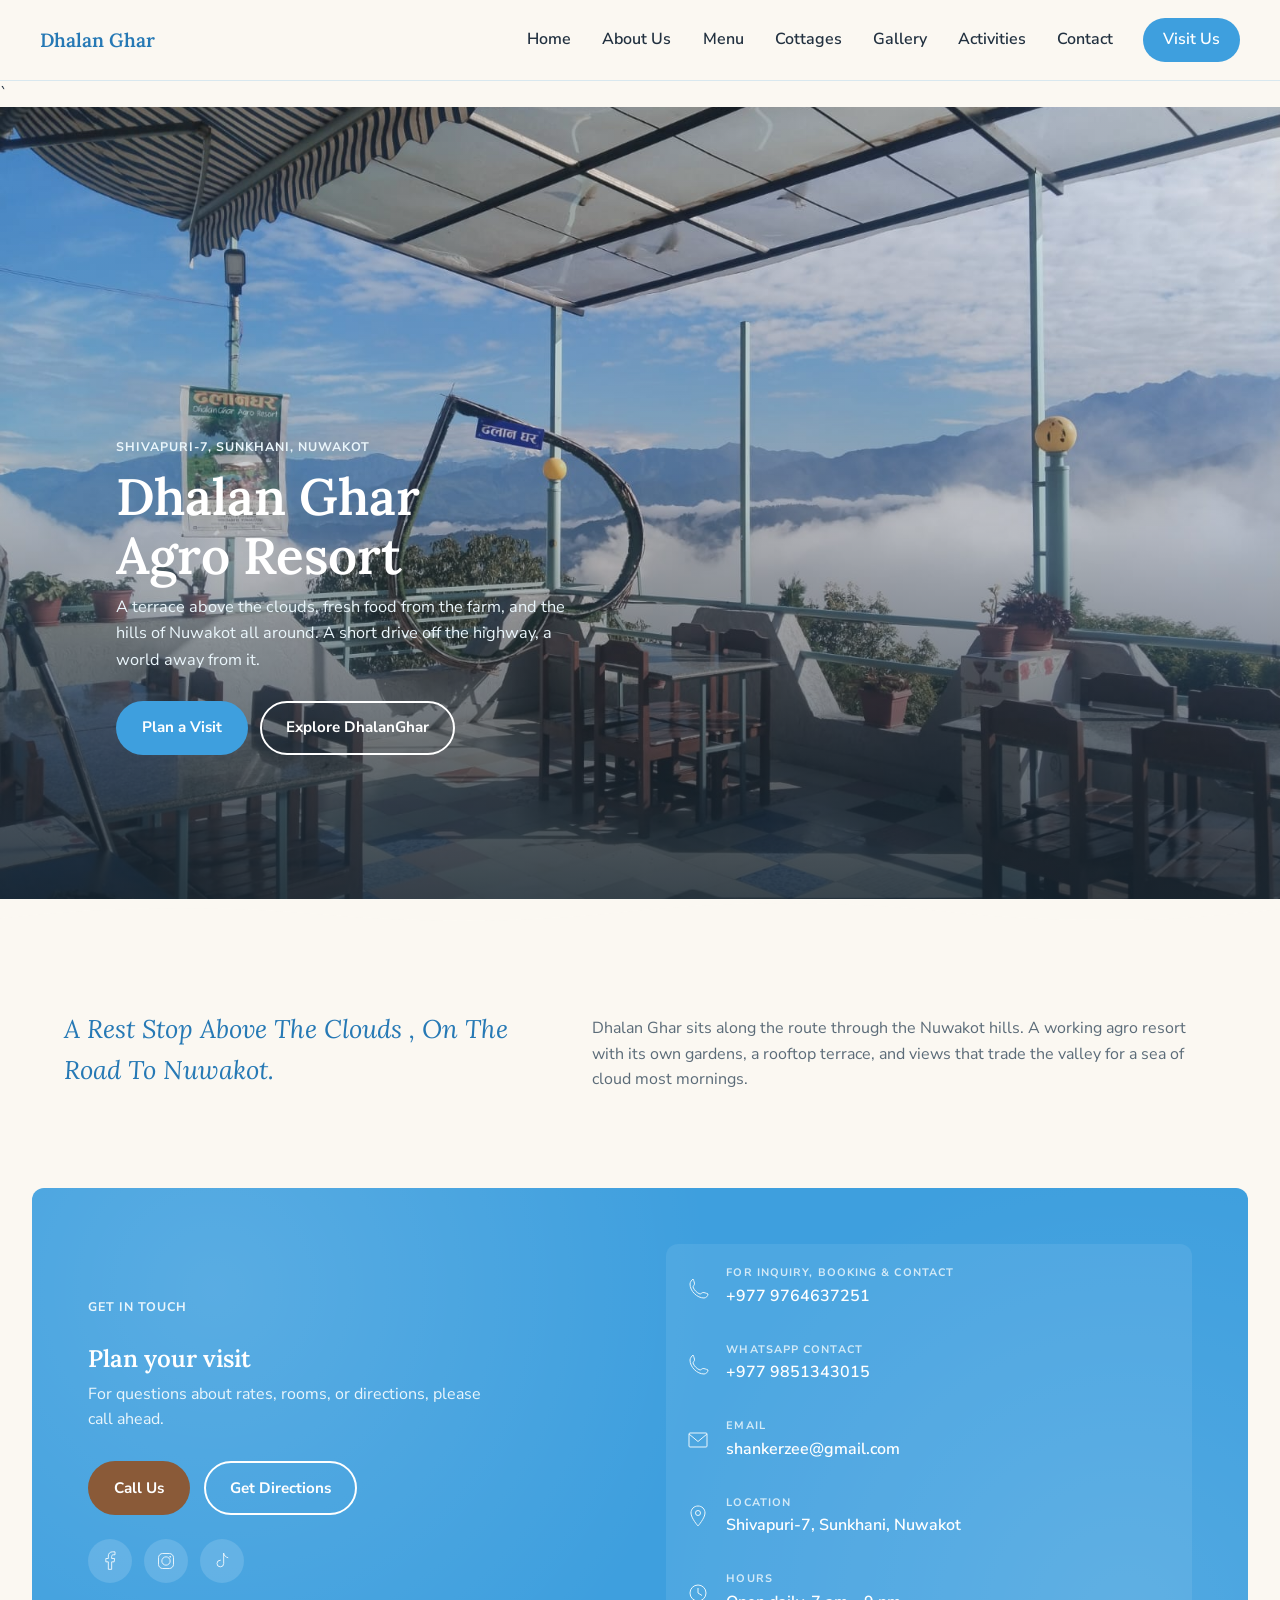
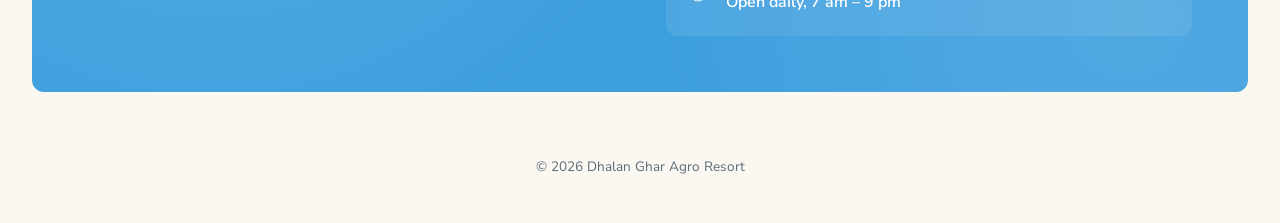
==== commit 1d347258: "Update index.html" ====
--- a/index.html
+++ b/index.html
@@ -21,6 +21,7 @@
   <nav class="nav__links" id="navLinks">
     <a href="index.html">Home</a>
     <a href="index_about.html">About Us</a>
+    <a href="index_menu.html">Menu</a>
     <a href="index_Cottages.html">Cottages</a>
     <a href="index_gallery.html">Gallery</a>
     <a href="index_act.html">Activities</a>
@@ -29,7 +30,7 @@
   </nav>
 </header>
 
-<main id="top">
+<main id="top">`
 
   <!-- HERO -->
   <section class="hero" id="home">
@@ -55,7 +56,7 @@
   <!-- ABOUT -->
   <section class="about">
     <div class="about__grid">
-      <p class="about__lede">A rest stop above the clouds, on the road to Nuwakot.</p>
+      <p class="about__lede">A Rest Stop Above The Clouds , On The Road To Nuwakot.</p>
       <p class="about__body">
         Dhalan Ghar sits along the route through the Nuwakot hills. A working agro resort with its own
         gardens, a rooftop terrace, and views that trade the valley for a sea of cloud most mornings.
@@ -64,7 +65,7 @@
   </section>
 
   <!-- CONTACT -->
-  <section class="contact" id="contact">
+ <section class="contact" id="contact">
     <div class="contact__inner">
       <div class="contact__intro">
         <p class="eyebrow">Get in Touch</p>
@@ -90,11 +91,11 @@
       <div class="contact__details">
         <a class="contact__row" href="tel:+9779764637251">
           <svg viewBox="0 0 48 48"><path d="M14 8c2 4 3 8 3 10s-3 4-3 6c2 6 8 12 14 14 2 0 4-3 6-3s6 1 10 3c0 4-4 8-8 8-14 0-28-14-28-28 0-4 4-8 6-10z" fill="none" stroke="currentColor" stroke-width="2" stroke-linejoin="round"/></svg>
-          <div><span>Phone</span>+977 9764637251</div>
+          <div><span>For inquiry, Booking & Contact</span>+977 9764637251</div>
         </a>
         <a class="contact__row" href="tel:+9779851343015">
           <svg viewBox="0 0 48 48"><path d="M14 8c2 4 3 8 3 10s-3 4-3 6c2 6 8 12 14 14 2 0 4-3 6-3s6 1 10 3c0 4-4 8-8 8-14 0-28-14-28-28 0-4 4-8 6-10z" fill="none" stroke="currentColor" stroke-width="2" stroke-linejoin="round"/></svg>
-          <div><span>Phone</span>+977 9851343015</div>
+          <div><span>Whatsapp Contact</span>+977 9851343015</div>
         </a>
         <a class="contact__row" href="mailto:shankerzee@gmail.com">
           <svg viewBox="0 0 48 48"><rect x="6" y="10" width="36" height="28" rx="2" fill="none" stroke="currentColor" stroke-width="2"/><path d="M6 12l18 15L42 12" fill="none" stroke="currentColor" stroke-width="2"/></svg>
@@ -110,12 +111,15 @@
         </div>
       </div>
     </div>
-  </section>
+  </section> 
+  <div>
+    
+  </div>
 
 </main>
 
 <footer class="footer">
-  <p>Dhalan Ghar Agro Resort.</p>
+  <p>© 2026 Dhalan Ghar Agro Resort</p>
 </footer>
 
 <script src="script.js"></script>
--- a/style.css
+++ b/style.css
@@ -1148,28 +1148,92 @@
    above this line has been modified.
    ========================================================= */
 
-.about-intro {
+.about-hero {
   max-width: var(--maxw);
   margin: 0 auto;
-}
-
-.about-intro__grid {
+  padding-top: 2.5rem;
+}
+
+.about-hero__grid {
   display: flex;
   flex-direction: column;
-  gap: 2rem;
-}
-
-.about-intro__text h1 {
+  gap: 2.5rem;
+}
+
+.about-hero__text h1 {
   font-size: clamp(1.7rem, 5vw, 2.5rem);
 }
 
-.about-intro__text p:last-child { margin-bottom: 0; }
-
-.about-intro__photo img {
+.about-hero__text p:last-child { margin-bottom: 0; }
+
+.polaroid-stack {
+  position: relative;
   width: 100%;
-  height: 260px;
+  max-width: 380px;
+  aspect-ratio: 1 / 1.15;
+  margin: 1rem auto 2.5rem;
+}
+
+.polaroid {
+  position: absolute;
+  margin: 0;
+  background: var(--cloud);
+  padding: 8px 8px 26px;
+  border-radius: 4px;
+  box-shadow: 0 16px 30px -12px rgba(34, 49, 64, 0.4);
+}
+
+.polaroid img {
+  display: block;
+  width: 100%;
+  aspect-ratio: 4 / 3;
   object-fit: cover;
-  border-radius: var(--radius);
+  border-radius: 2px;
+}
+
+.polaroid figcaption {
+  position: absolute;
+  left: 0;
+  right: 0;
+  bottom: 6px;
+  text-align: center;
+  font-family: var(--font-display);
+  font-style: italic;
+  font-size: 0.7rem;
+  color: var(--ink-soft);
+}
+
+.polaroid--1 { width: 60%; top: 0; left: 0; transform: rotate(-4deg); z-index: 2; }
+.polaroid--2 { width: 46%; top: 6%; right: 0; transform: rotate(6deg); z-index: 3; }
+.polaroid--3 { width: 44%; bottom: 0; left: 2%; transform: rotate(6deg); z-index: 1; }
+.polaroid--4 { width: 34%; bottom: 4%; right: 4%; transform: rotate(-8deg); z-index: 4; }
+
+.polaroid__tape {
+  position: absolute;
+  top: -10px;
+  left: 50%;
+  width: 64px;
+  height: 20px;
+  background: rgba(111, 174, 158, 0.55);
+  box-shadow: 0 2px 4px rgba(34, 49, 64, 0.2);
+  transform: translateX(-50%) rotate(-3deg);
+  z-index: 1;
+}
+
+.polaroid__tape--alt {
+  background: rgba(138, 90, 56, 0.5);
+  transform: translateX(-50%) rotate(4deg);
+}
+
+@media (min-width: 768px) {
+  .about-hero__grid {
+    display: grid;
+    grid-template-columns: 1fr 1fr;
+    gap: 3rem;
+    align-items: center;
+  }
+
+  .polaroid-stack { max-width: 460px; margin: 0; }
 }
 
 .about-highlights {
@@ -1265,32 +1329,57 @@
   margin: 0 auto;
   display: grid;
   grid-template-columns: repeat(2, 1fr);
-  gap: 1.25rem;
+  grid-auto-rows: 1fr;
+  gap: 0.85rem;
+}
+
+@media (min-width: 480px) {
+  .contact-cards__grid { gap: 1.25rem; }
 }
 
 .contact-card {
   background: var(--cloud);
   border-radius: var(--radius);
-  padding: 1.75rem 1.25rem;
+  padding: 1.1rem 0.75rem;
   text-align: center;
   box-shadow: 0 6px 18px rgba(34, 49, 64, 0.06);
+  display: flex;
+  flex-direction: column;
+  align-items: center;
+  justify-content: center;
+}
+
+@media (min-width: 480px) {
+  .contact-card { padding: 1.75rem 1.25rem; }
 }
 
 .contact-card svg {
-  width: 30px;
-  height: 30px;
+  width: 26px;
+  height: 26px;
   color: var(--sky-deep);
-  margin-bottom: 0.6rem;
+  margin-bottom: 0.5rem;
+}
+
+@media (min-width: 480px) {
+  .contact-card svg { width: 30px; height: 30px; margin-bottom: 0.6rem; }
 }
 
 .contact-card h3 {
-  font-size: 1.05rem;
+  font-size: 0.95rem;
   margin-bottom: 0.3rem;
 }
 
+@media (min-width: 480px) {
+  .contact-card h3 { font-size: 1.05rem; }
+}
+
 .contact-card p {
-  font-size: 0.85rem;
+  font-size: 0.78rem;
   margin: 0;
+}
+
+@media (min-width: 480px) {
+  .contact-card p { font-size: 0.85rem; }
 }
 
 .contact-card p a {
@@ -1418,3 +1507,752 @@
   .contact-map__frame { height: 420px; }
 }
 
+/* =========================================================
+   Gallery Page v2 — filterable grid, replaces the fixed
+   polaroid categories. New rules only, nothing above this
+   line has been modified. .polaroid/.lightbox rules stay
+   in place since script.js still supports them elsewhere.
+   ========================================================= */
+
+.gallery-filters {
+  display: flex;
+  flex-wrap: wrap;
+  justify-content: center;
+  gap: 0.6rem;
+  margin-bottom: 2.5rem;
+}
+
+.gallery-filters__btn {
+  font-family: var(--font-body);
+  font-weight: 700;
+  font-size: 0.85rem;
+  color: var(--sky-deep);
+  background: var(--cloud);
+  border: 2px solid var(--sky-pale);
+  border-radius: 999px;
+  padding: 0.55rem 1.15rem;
+  cursor: pointer;
+  transition: background 0.2s ease, border-color 0.2s ease, color 0.2s ease, transform 0.2s ease;
+}
+
+.gallery-filters__btn:hover {
+  border-color: var(--sky);
+  transform: translateY(-1px);
+}
+
+.gallery-filters__btn.is-active {
+  background: var(--sky);
+  border-color: var(--sky);
+  color: var(--cloud);
+}
+
+.gallery-grid {
+  display: grid;
+  grid-template-columns: repeat(2, 1fr);
+  gap: 0.85rem;
+}
+
+.gallery-grid__item {
+  position: relative;
+  border: none;
+  padding: 0;
+  border-radius: var(--radius);
+  overflow: hidden;
+  cursor: pointer;
+  aspect-ratio: 4 / 5;
+  box-shadow: 0 8px 20px -10px rgba(34, 49, 64, 0.25);
+  transition: transform 0.35s ease, box-shadow 0.35s ease, opacity 0.25s ease;
+  animation: galleryFadeIn 0.4s ease both;
+}
+
+.gallery-grid__item img {
+  width: 100%;
+  height: 100%;
+  object-fit: cover;
+  transition: transform 0.5s ease;
+}
+
+.gallery-grid__item:hover img,
+.gallery-grid__item:focus-visible img {
+  transform: scale(1.08);
+}
+
+.gallery-grid__item:hover,
+.gallery-grid__item:focus-visible {
+  transform: translateY(-4px);
+  box-shadow: 0 18px 32px -12px rgba(34, 49, 64, 0.35);
+}
+
+.gallery-grid__caption {
+  position: absolute;
+  left: 0;
+  right: 0;
+  bottom: 0;
+  padding: 1.5rem 0.75rem 0.65rem;
+  font-family: var(--font-display);
+  font-style: italic;
+  font-size: 0.82rem;
+  color: var(--cloud);
+  text-align: left;
+  background: linear-gradient(180deg, rgba(20,30,40,0) 0%, rgba(20,30,40,0.65) 100%);
+}
+
+.gallery-grid__item.is-filtered-out {
+  display: none;
+}
+
+@keyframes galleryFadeIn {
+  from { opacity: 0; transform: translateY(10px); }
+  to { opacity: 1; transform: translateY(0); }
+}
+
+.gallery-empty {
+  text-align: center;
+  padding: 2rem 1rem;
+}
+
+@media (min-width: 640px) {
+  .gallery-grid { grid-template-columns: repeat(3, 1fr); gap: 1.1rem; }
+}
+
+@media (min-width: 900px) {
+  .gallery-grid { grid-template-columns: repeat(4, 1fr); gap: 1.25rem; }
+}
+
+/* =========================================================
+   Activities Page — games corner + daily rhythm timeline.
+   New rules only, nothing above this line has been modified.
+   ========================================================= */
+
+/* Games corner */
+
+.games {
+  background: var(--mist);
+  max-width: var(--maxw);
+  margin: 0 auto;
+  border-radius: var(--radius);
+}
+
+.games__grid {
+  display: flex;
+  flex-direction: column;
+  gap: 1.25rem;
+}
+
+.game-card {
+  background: var(--cloud);
+  border-radius: var(--radius);
+  border: 2px dashed rgba(34, 49, 64, 0.2);
+  padding: 1.5rem;
+  position: relative;
+}
+
+.games__grid > .game-card:nth-child(4n+1) { transform: rotate(-1deg); }
+.games__grid > .game-card:nth-child(4n+2) { transform: rotate(0.8deg); }
+.games__grid > .game-card:nth-child(4n+3) { transform: rotate(-0.6deg); }
+.games__grid > .game-card:nth-child(4n+4) { transform: rotate(1.3deg); }
+
+.game-card svg {
+  width: 32px;
+  height: 32px;
+  color: var(--wood);
+  margin-bottom: 0.75rem;
+}
+
+.game-card h3 { font-size: 1.05rem; margin-bottom: 0.35rem; }
+.game-card p { font-size: 0.88rem; margin-bottom: 0.75rem; }
+
+.game-card__tag {
+  display: inline-block;
+  font-size: 0.68rem;
+  font-weight: 700;
+  letter-spacing: 0.03em;
+  color: var(--mint-deep);
+  background: var(--sky-pale);
+  border-radius: 999px;
+  padding: 0.3rem 0.7rem;
+}
+
+/* Daily rhythm timeline */
+
+.rhythm {
+  max-width: 42rem;
+  margin: 0 auto;
+}
+
+.rhythm__list {
+  list-style: none;
+  margin: 0;
+  padding: 0;
+}
+
+.rhythm__item {
+  display: flex;
+  gap: 1rem;
+  position: relative;
+  padding-bottom: 1.85rem;
+}
+
+.rhythm__item::before {
+  content: "";
+  position: absolute;
+  left: 5px;
+  top: 22px;
+  bottom: -4px;
+  width: 2px;
+  background: repeating-linear-gradient(
+    to bottom,
+    rgba(138, 90, 56, 0.35) 0,
+    rgba(138, 90, 56, 0.35) 4px,
+    transparent 4px,
+    transparent 9px
+  );
+}
+
+.rhythm__item:last-child::before { display: none; }
+
+.rhythm__dot {
+  flex: none;
+  width: 12px;
+  height: 12px;
+  border-radius: 50%;
+  background: var(--mint);
+  margin-top: 6px;
+  box-shadow: 0 0 0 4px var(--sky-pale);
+}
+
+.rhythm__time {
+  display: block;
+  font-size: 0.72rem;
+  font-weight: 700;
+  letter-spacing: 0.06em;
+  text-transform: uppercase;
+  color: var(--mint-deep);
+  margin-bottom: 0.15rem;
+}
+
+.rhythm__item h3 { font-size: 1.02rem; margin-bottom: 0.2rem; }
+.rhythm__item p { font-size: 0.9rem; margin-bottom: 0; }
+
+@media (min-width: 768px) {
+  .games__grid {
+    flex-direction: row;
+    flex-wrap: wrap;
+  }
+  .game-card { flex: 1 1 calc(50% - 0.625rem); }
+}
+
+@media (min-width: 1000px) {
+  .games__grid > .game-card { flex: 1 1 calc(25% - 0.94rem); }
+}
+
+/* =========================================================
+   Games Corner — clickable cards + popup modal for photo/
+   video. New rules only, nothing above this line has been
+   modified.
+   ========================================================= */
+
+.game-card {
+  display: block;
+  width: 100%;
+  text-align: left;
+  font-family: inherit;
+  cursor: pointer;
+  transition: transform 0.2s ease, box-shadow 0.2s ease;
+}
+
+.game-card:hover,
+.game-card:focus-visible {
+  transform: translateY(-4px) scale(1.015);
+  box-shadow: 0 14px 26px -12px rgba(34, 49, 64, 0.3);
+  outline: none;
+}
+
+.game-card__hint {
+  display: block;
+  margin-top: 0.6rem;
+  font-family: var(--font-display);
+  font-style: italic;
+  font-size: 0.8rem;
+  color: var(--sky-deep);
+}
+
+.activity-modal {
+  position: fixed;
+  inset: 0;
+  z-index: 100;
+  display: flex;
+  align-items: center;
+  justify-content: center;
+  padding: 1rem;
+  opacity: 0;
+  pointer-events: none;
+  transition: opacity 0.25s ease;
+}
+
+.activity-modal.is-open {
+  opacity: 1;
+  pointer-events: auto;
+}
+
+.activity-modal__backdrop {
+  position: absolute;
+  inset: 0;
+  background: rgba(15, 20, 26, 0.82);
+}
+
+.activity-modal__box {
+  position: relative;
+  z-index: 1;
+  width: 100%;
+  max-width: 30rem;
+  max-height: 90vh;
+  overflow-y: auto;
+  background: var(--cream);
+  border-radius: var(--radius);
+  box-shadow: 0 30px 60px rgba(0, 0, 0, 0.4);
+  transform: translateY(14px) scale(0.97);
+  transition: transform 0.25s ease;
+}
+
+.activity-modal.is-open .activity-modal__box {
+  transform: translateY(0) scale(1);
+}
+
+.activity-modal__close {
+  position: absolute;
+  top: 0.6rem;
+  right: 0.6rem;
+  z-index: 2;
+  width: 40px;
+  height: 40px;
+  border-radius: 50%;
+  border: none;
+  background: rgba(20, 30, 40, 0.55);
+  color: #fff;
+  font-size: 1.6rem;
+  line-height: 1;
+  cursor: pointer;
+  transition: background 0.2s ease;
+}
+
+.activity-modal__close:hover { background: rgba(20, 30, 40, 0.75); }
+
+.activity-modal__media {
+  width: 100%;
+  aspect-ratio: 4 / 3;
+  background: var(--ink);
+  border-radius: var(--radius) var(--radius) 0 0;
+  overflow: hidden;
+  display: flex;
+  align-items: center;
+  justify-content: center;
+}
+
+.activity-modal__media img,
+.activity-modal__media video {
+  width: 100%;
+  height: 100%;
+  object-fit: cover;
+  display: block;
+}
+
+.activity-modal__media--placeholder {
+  background: var(--mist);
+  border: 2px dashed rgba(34, 49, 64, 0.25);
+  border-radius: var(--radius) var(--radius) 0 0;
+}
+
+.activity-modal__placeholder-text {
+  font-size: 0.85rem;
+  font-weight: 700;
+  color: var(--ink-soft);
+  letter-spacing: 0.02em;
+  text-align: center;
+  padding: 1rem;
+}
+
+.activity-modal__caption {
+  padding: 1.25rem 1.5rem 1.5rem;
+}
+
+.activity-modal__caption h3 { margin-bottom: 0.35rem; }
+.activity-modal__caption p { font-size: 0.9rem; margin-bottom: 0; }
+
+@media (min-width: 640px) {
+  .activity-modal__box { max-width: 34rem; }
+  .activity-modal__media { aspect-ratio: 16 / 9; }
+}
+/* =========================================================
+   Dining Page — signature dish cards, menu tabs, menu lists
+   and tables. New rules only, nothing above this line has
+   been modified.
+   ========================================================= */
+
+.dining-intro {
+  max-width: 40rem;
+  margin: 0 auto;
+  text-align: center;
+}
+
+.dining-intro p:last-child { margin-bottom: 0; }
+
+/* Signature dish cards (reuses .cottage-card / .cottage__grid) */
+
+.cottage-card__img--placeholder {
+  height: 200px;
+  display: flex;
+  align-items: center;
+  justify-content: center;
+  text-align: center;
+  padding: 0 1.25rem;
+  background: var(--mist);
+  border-bottom: 2px dashed rgba(34, 49, 64, 0.25);
+}
+
+.cottage-card__img--placeholder span {
+  font-size: 0.8rem;
+  font-weight: 700;
+  color: var(--ink-soft);
+  letter-spacing: 0.02em;
+}
+
+.menu-dish-card {
+  display: block;
+  width: 100%;
+  text-align: left;
+  font-family: inherit;
+  cursor: pointer;
+  padding: 0;
+  border: 0;
+  background: none;
+  transition: transform 0.2s ease, box-shadow 0.2s ease;
+}
+
+.menu-dish-card:hover,
+.menu-dish-card:focus-visible {
+  transform: translateY(-4px);
+  box-shadow: 0 14px 26px -12px rgba(34, 49, 64, 0.3);
+  outline: none;
+}
+
+
+/* Full menu — search, veg filter, category nav */
+
+.menu {
+  max-width: var(--maxw);
+  margin: 0 auto;
+}
+
+.menu-group + .menu-group { margin-top: 1.75rem; }
+
+.menu-group__title {
+  font-family: var(--font-display);
+  font-style: italic;
+  font-size: 1.05rem;
+  color: var(--wood);
+  margin-bottom: 0.75rem;
+  padding-bottom: 0.4rem;
+  border-bottom: 2px solid var(--sky-pale);
+}
+
+.menu-group__note {
+  font-size: 0.82rem;
+  margin-top: -0.4rem;
+  margin-bottom: 0.75rem;
+}
+
+.menu-list {
+  list-style: none;
+  margin: 0;
+  padding: 0;
+  display: flex;
+  flex-direction: column;
+  gap: 0.2rem;
+}
+
+.menu-row {
+  display: flex;
+  align-items: center;
+  justify-content: space-between;
+  gap: 1rem;
+  padding: 0.45rem 0.1rem;
+  border-bottom: 1px dashed rgba(34, 49, 64, 0.15);
+}
+
+.menu-row:last-child { border-bottom: none; }
+.menu-row__name { font-size: 0.92rem; color: var(--ink); display: flex; align-items: center; }
+.menu-row__price {
+  flex: none;
+  font-family: var(--font-display);
+  font-weight: 700;
+  color: var(--ink);
+  font-size: 0.92rem;
+  white-space: nowrap;
+}
+
+.menu-table-wrap { overflow-x: auto; -webkit-overflow-scrolling: touch; margin-top: 0.5rem; }
+.menu-table { width: 100%; min-width: 420px; border-collapse: collapse; font-size: 0.85rem; }
+.menu-table th, .menu-table td { padding: 0.5rem 0.55rem; text-align: center; border-bottom: 1px dashed rgba(34, 49, 64, 0.15); }
+.menu-table th { font-weight: 700; color: var(--mint-deep); font-size: 0.75rem; text-transform: uppercase; letter-spacing: 0.03em; }
+.menu-table th:first-child, .menu-table td:first-child { text-align: left; font-weight: 600; color: var(--ink); font-family: var(--font-body); }
+.menu-table td:not(:first-child) { font-family: var(--font-display); font-weight: 700; color: var(--ink); }
+
+/* Veg / non-veg dot */
+
+.menu-dot {
+  width: 9px;
+  height: 9px;
+  border-radius: 2px;
+  display: inline-block;
+  margin-right: 0.5rem;
+  flex: none;
+  border: 1.5px solid;
+}
+.menu-dot--veg { background: var(--mint); border-color: var(--mint-deep); }
+.menu-dot--nonveg { background: var(--menu-red, #B23A2E); border-color: #8f2c22; }
+
+/* Ornate frame — echoes the printed menu card */
+
+.menu-frame {
+  --menu-red: #B23A2E;
+  position: relative;
+  background: var(--sky-pale);
+  border: 3px solid var(--sky-deep);
+  border-radius: 18px;
+  padding: 1.5rem 1.1rem;
+}
+
+.menu-frame::before {
+  content: "";
+  position: absolute;
+  inset: 7px;
+  border: 1.5px solid var(--sky-deep);
+  border-radius: 12px;
+  pointer-events: none;
+}
+
+.menu-frame__corner { position: absolute; width: 46px; height: 46px; color: var(--menu-red); opacity: 0.85; pointer-events: none; }
+.menu-frame__corner--tl { top: 12px; left: 12px; }
+.menu-frame__corner--tr { top: 12px; right: 12px; transform: scaleX(-1); }
+.menu-frame__corner--bl { bottom: 12px; left: 12px; transform: scaleY(-1); }
+.menu-frame__corner--br { bottom: 12px; right: 12px; transform: scale(-1, -1); }
+.menu-frame__inner { position: relative; z-index: 1; }
+
+/* Toolbar: search + veg toggle on their own row, chips on their own
+   row below — kept apart deliberately so the chip strip's natural
+   width never squeezes the search box down to nothing. */
+
+.menu-toolbar {
+  padding-top: 0.15rem;
+  padding-bottom: 0.85rem;
+  margin-bottom: 0.5rem;
+  border-bottom: 2px dashed rgba(38, 121, 181, 0.3);
+  display: flex;
+  flex-direction: column;
+  gap: 0.75rem;
+}
+
+.menu-toolbar__controls {
+  display: flex;
+  flex-direction: column;
+  gap: 0.75rem;
+}
+
+.menu-search { position: relative; min-width: 0; }
+
+.menu-search input {
+  width: 100%;
+  min-width: 0;
+  padding: 0.65rem 2.3rem 0.65rem 2.5rem;
+  border-radius: 999px;
+  border: 2px solid rgba(38, 121, 181, 0.28);
+  background: #fff;
+  font-family: var(--font-body);
+  font-size: 0.9rem;
+  color: var(--ink);
+}
+
+.menu-search input:focus { outline: none; border-color: var(--sky-deep); }
+
+.menu-search__icon {
+  position: absolute; left: 0.85rem; top: 50%; transform: translateY(-50%);
+  width: 16px; height: 16px; color: var(--ink-soft); pointer-events: none;
+}
+
+.menu-search__clear {
+  position: absolute; right: 0.4rem; top: 50%; transform: translateY(-50%);
+  width: 26px; height: 26px; border-radius: 50%; border: 0; background: transparent;
+  color: var(--ink-soft); font-size: 1.05rem; cursor: pointer; display: none;
+}
+
+.menu-search.has-value .menu-search__clear { display: block; }
+
+.menu-diet-toggle { display: flex; align-items: center; gap: 0.6rem; flex: none; }
+.menu-switch { position: relative; width: 42px; height: 23px; flex: none; }
+.menu-switch input { position: absolute; inset: 0; opacity: 0; margin: 0; cursor: pointer; z-index: 1; }
+.menu-switch__track { position: absolute; inset: 0; background: #cdd8de; border-radius: 999px; transition: background 0.2s ease; }
+.menu-switch__thumb {
+  position: absolute; top: 3px; left: 3px; width: 17px; height: 17px;
+  background: #fff; border-radius: 50%; box-shadow: 0 1px 3px rgba(0,0,0,0.3);
+  transition: transform 0.2s ease;
+}
+.menu-switch input:checked ~ .menu-switch__track { background: var(--mint); }
+.menu-switch input:checked ~ .menu-switch__thumb { transform: translateX(19px); }
+.menu-diet-toggle__label { font-size: 0.83rem; font-weight: 700; color: var(--ink); display: flex; align-items: center; }
+
+/* Category chip nav — always its own full-width scroll row */
+
+.menu-chips { display: flex; gap: 0.5rem; overflow-x: auto; padding-bottom: 0.15rem; -webkit-overflow-scrolling: touch; }
+.menu-chips::-webkit-scrollbar { height: 4px; }
+.menu-chips::-webkit-scrollbar-thumb { background: rgba(38, 121, 181, 0.3); border-radius: 999px; }
+
+.menu-chip {
+  flex: none;
+  display: flex; align-items: center; gap: 0.4rem;
+  padding: 0.48rem 0.85rem;
+  border-radius: 999px;
+  border: 2px solid rgba(38, 121, 181, 0.25);
+  background: #fff;
+  font-family: var(--font-body);
+  font-weight: 700;
+  font-size: 0.8rem;
+  color: var(--ink);
+  cursor: pointer;
+  white-space: nowrap;
+  transition: transform 0.15s ease, background 0.15s ease, color 0.15s ease, border-color 0.15s ease;
+}
+
+.menu-chip svg { width: 17px; height: 17px; color: var(--sky-deep); transition: color 0.15s ease; flex: none; }
+.menu-chip:hover { transform: translateY(-1px); }
+.menu-chip.is-active { background: var(--menu-red, #B23A2E); border-color: var(--menu-red, #B23A2E); color: #fff; }
+.menu-chip.is-active svg { color: #fff; }
+
+/* Category sections */
+
+.menu-cat { padding-top: 0.25rem; margin-top: 2rem; }
+.menu-cat:first-of-type { margin-top: 0; }
+
+.menu-cat__title {
+  display: flex; align-items: center; gap: 0.55rem;
+  font-family: var(--font-display); font-style: italic; font-weight: 600;
+  font-size: 1.3rem; color: var(--menu-red, #B23A2E);
+  margin-bottom: 1rem; padding-bottom: 0.5rem;
+  border-bottom: 3px solid var(--menu-red, #B23A2E);
+}
+.menu-cat__title svg { width: 24px; height: 24px; flex: none; }
+
+/* Bounded scroll panel — this is the whole menu's real height cap.
+   Scrolling with the cursor over this box scrolls the box; scrolling
+   with the cursor outside it scrolls the page past it, like any other
+   normal-height element. That split is native browser behaviour once
+   the box has overflow-y: auto and a real height — no JS needed. */
+
+.menu-scroll-wrap { position: relative; }
+
+.menu-scroll {
+  height: min(900px, 60vh);
+  overflow-y: auto;
+  overscroll-behavior: contain;
+  padding-right: 0.4rem;
+  -webkit-overflow-scrolling: touch;
+}
+
+.menu-scroll::-webkit-scrollbar { width: 7px; }
+.menu-scroll::-webkit-scrollbar-thumb { background: rgba(38, 121, 181, 0.3); border-radius: 999px; }
+.menu-scroll::-webkit-scrollbar-track { background: transparent; }
+
+.menu-scroll-wrap::after {
+  content: "";
+  position: absolute;
+  left: 0; right: 0.4rem; bottom: 0;
+  height: 34px;
+  background: linear-gradient(to bottom, transparent, var(--sky-pale));
+  pointer-events: none;
+  border-radius: 0 0 12px 12px;
+}
+
+.menu-empty { display: none; text-align: center; padding: 3rem 1rem; color: var(--ink-soft); font-family: var(--font-display); font-style: italic; font-size: 1.05rem; }
+.menu-empty.is-visible { display: block; }
+.menu-filterable.is-hidden, .menu-group.is-hidden, .menu-cat.is-hidden { display: none; }
+
+.menu-note { max-width: var(--maxw); margin: 1.25rem auto 0; text-align: center; font-size: 0.8rem; color: var(--ink-soft); }
+
+@media (min-width: 640px) {
+  .menu-toolbar__controls { flex-direction: row; align-items: center; }
+  .menu-search { flex: 1; max-width: 22rem; }
+}
+
+@media (min-width: 768px) {
+  .menu-frame { padding: 2.25rem 2rem; }
+}
+/* =========================================================
+   Daily Rhythm — desktop enhancement. On wide screens the
+   narrow single-column list left too much empty space on
+   either side, so it becomes a centered, alternating
+   timeline instead. Mobile layout above is untouched.
+   New rules only, nothing above this line has been modified.
+   ========================================================= */
+
+@media (min-width: 900px) {
+  .rhythm {
+    max-width: 46rem;
+  }
+
+  .rhythm__list {
+    position: relative;
+  }
+
+  .rhythm__list::before {
+    content: "";
+    position: absolute;
+    left: 50%;
+    top: 6px;
+    bottom: 4px;
+    width: 2px;
+    transform: translateX(-50%) rotate(0.4deg);
+    background: repeating-linear-gradient(
+      to bottom,
+      rgba(138, 90, 56, 0.35) 0,
+      rgba(138, 90, 56, 0.35) 4px,
+      transparent 4px,
+      transparent 9px
+    );
+  }
+
+  .rhythm__item {
+    display: block;
+    padding-bottom: 2.75rem;
+  }
+
+  .rhythm__item::before {
+    display: none;
+  }
+
+  .rhythm__dot {
+    position: absolute;
+    left: 50%;
+    top: 4px;
+    transform: translateX(-50%);
+    margin-top: 0;
+    z-index: 1;
+  }
+
+  .rhythm__item > div {
+    width: calc(50% - 2.75rem);
+  }
+
+  .rhythm__item:nth-child(odd) > div {
+    margin-right: auto;
+    text-align: right;
+  }
+
+  .rhythm__item:nth-child(even) > div {
+    margin-left: auto;
+    text-align: left;
+  }
+
+  .rhythm__time {
+    letter-spacing: 0.08em;
+  }
+}
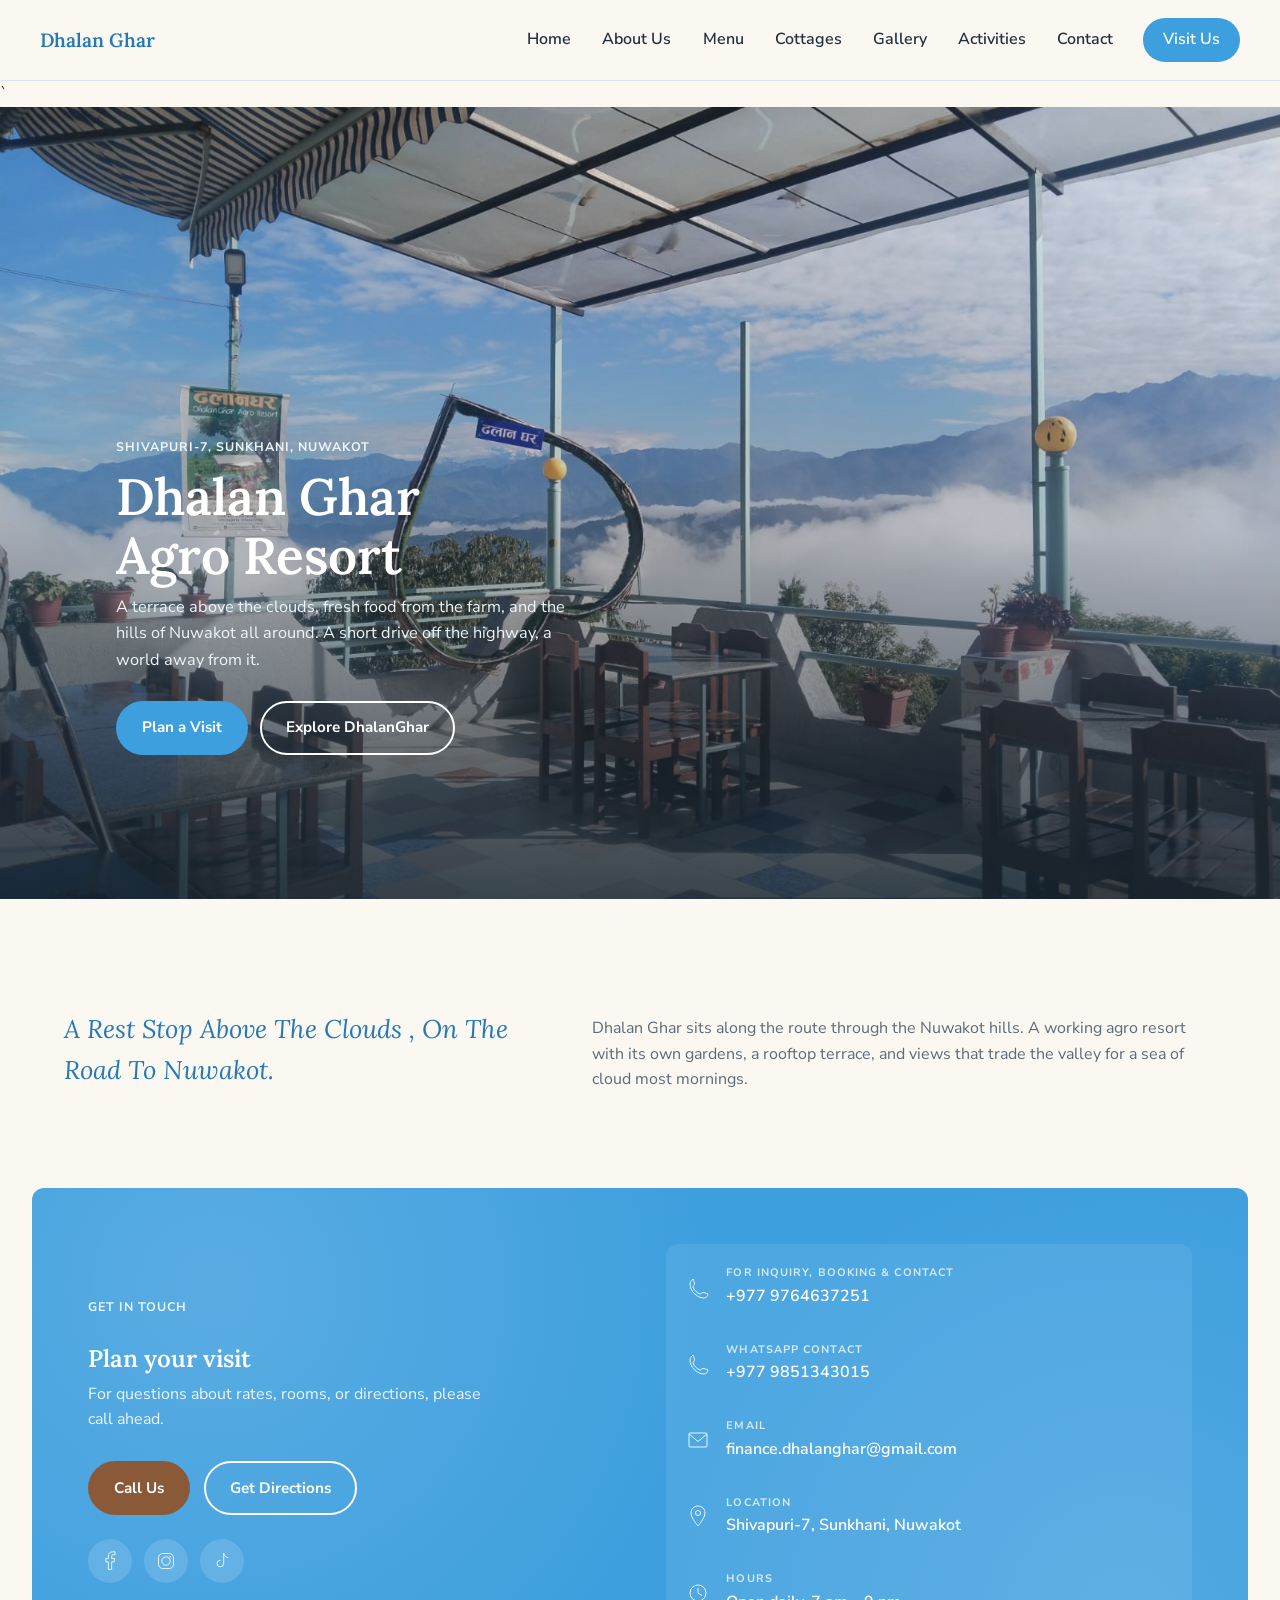
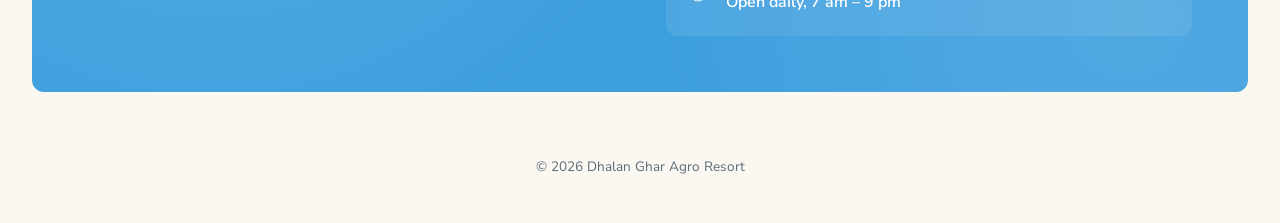
==== commit c0038fa3: "Update index.html" ====
--- a/index.html
+++ b/index.html
@@ -99,7 +99,7 @@
         </a>
         <a class="contact__row" href="mailto:shankerzee@gmail.com">
           <svg viewBox="0 0 48 48"><rect x="6" y="10" width="36" height="28" rx="2" fill="none" stroke="currentColor" stroke-width="2"/><path d="M6 12l18 15L42 12" fill="none" stroke="currentColor" stroke-width="2"/></svg>
-          <div><span>Email</span>shankerzee@gmail.com</div>
+          <div><span>Email</span>finance.dhalanghar@gmail.com</div>
         </a>
         <div class="contact__row contact__row--static">
           <svg viewBox="0 0 48 48"><path d="M24 4c-8 0-14 6-14 14 0 10 14 26 14 26s14-16 14-26c0-8-6-14-14-14z" fill="none" stroke="currentColor" stroke-width="2"/><circle cx="24" cy="18" r="5" fill="none" stroke="currentColor" stroke-width="2"/></svg>
--- a/style.css
+++ b/style.css
@@ -2256,3 +2256,47 @@
     letter-spacing: 0.08em;
   }
 }
+/* =========================================================
+   Dining Page — trimmed to a standalone menu page (hero CTA +
+   the full menu section sitting right under it, no intro/
+   signature-dish/contact filler). Appended block, nothing
+   above this line has been modified.
+   ========================================================= */
+
+/* Menu section now follows straight after the hero, so give it
+   proper breathing room on its own (it used to inherit spacing
+   from the intro/signature sections above it). */
+.menu {
+  padding: 3rem 1.25rem 4rem;
+}
+
+@media (min-width: 768px) {
+  .menu { padding: 4rem 1.5rem 5rem; }
+}
+
+/* Live "N dishes" counter next to the search box, filled in by
+   script.js as the person types or toggles veg-only. */
+.menu-search__count {
+  font-size: 0.78rem;
+  color: var(--ink-soft);
+  white-space: nowrap;
+  margin-left: 0.25rem;
+}
+
+.menu-search__count.is-zero { color: var(--menu-red, #B23A2E); }
+
+/* Dining hero photo — this shot is a close, wide table scene, so
+   the shared .hero object-position (tuned for the homepage photo)
+   crops it too tight on the taller hero. Reframe it here only. */
+.hero__img--dining {
+  object-position: 50% 30%;
+}
+
+@media (min-width: 768px) {
+  /* On a wide/short box the cover-crop trims top & bottom instead
+     of left & right, and 30% was landing on the empty furniture
+     instead of the plate — push the crop window down. */
+  .hero__img--dining {
+    object-position: 50% 75%;
+  }
+}
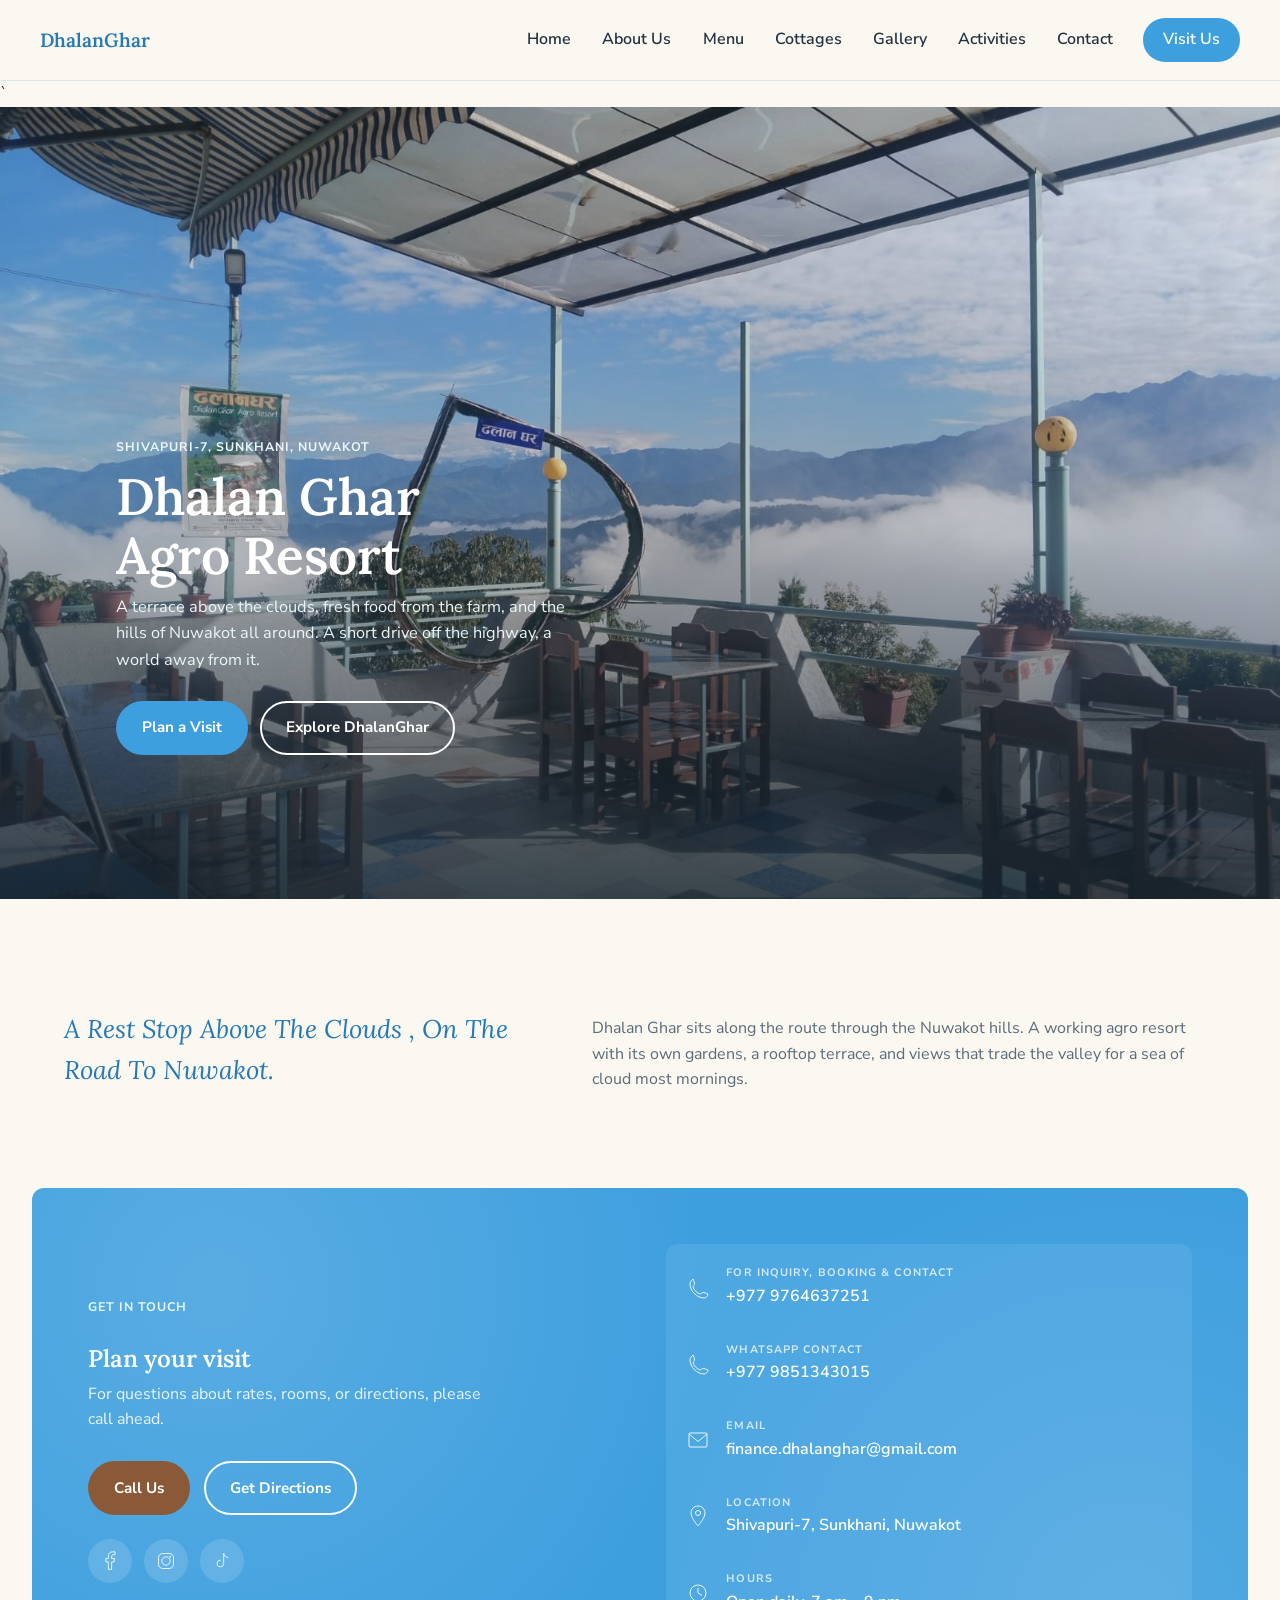
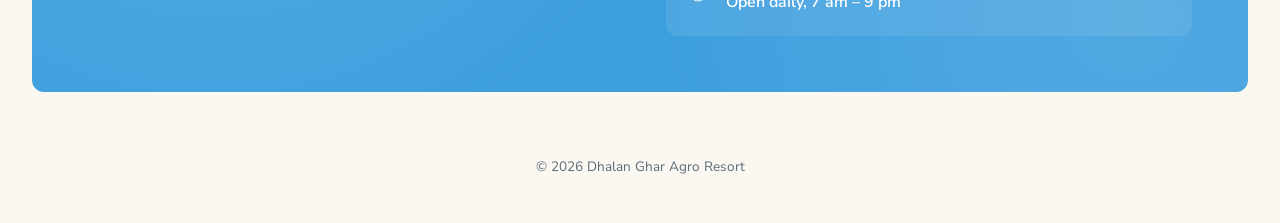
==== commit 6b3dca77: "Update index.html" ====
--- a/index.html
+++ b/index.html
@@ -12,7 +12,7 @@
 <body>
 
 <header class="nav">
-     <a href="index.html" class="nav__mark">Dhalan Ghar</a>
+     <a href="index.html" class="nav__mark">DhalanGhar</a>
 
   <button class="nav__toggle" id="navToggle" aria-label="Toggle menu" aria-expanded="false" aria-controls="navLinks">
     <span></span><span></span><span></span>
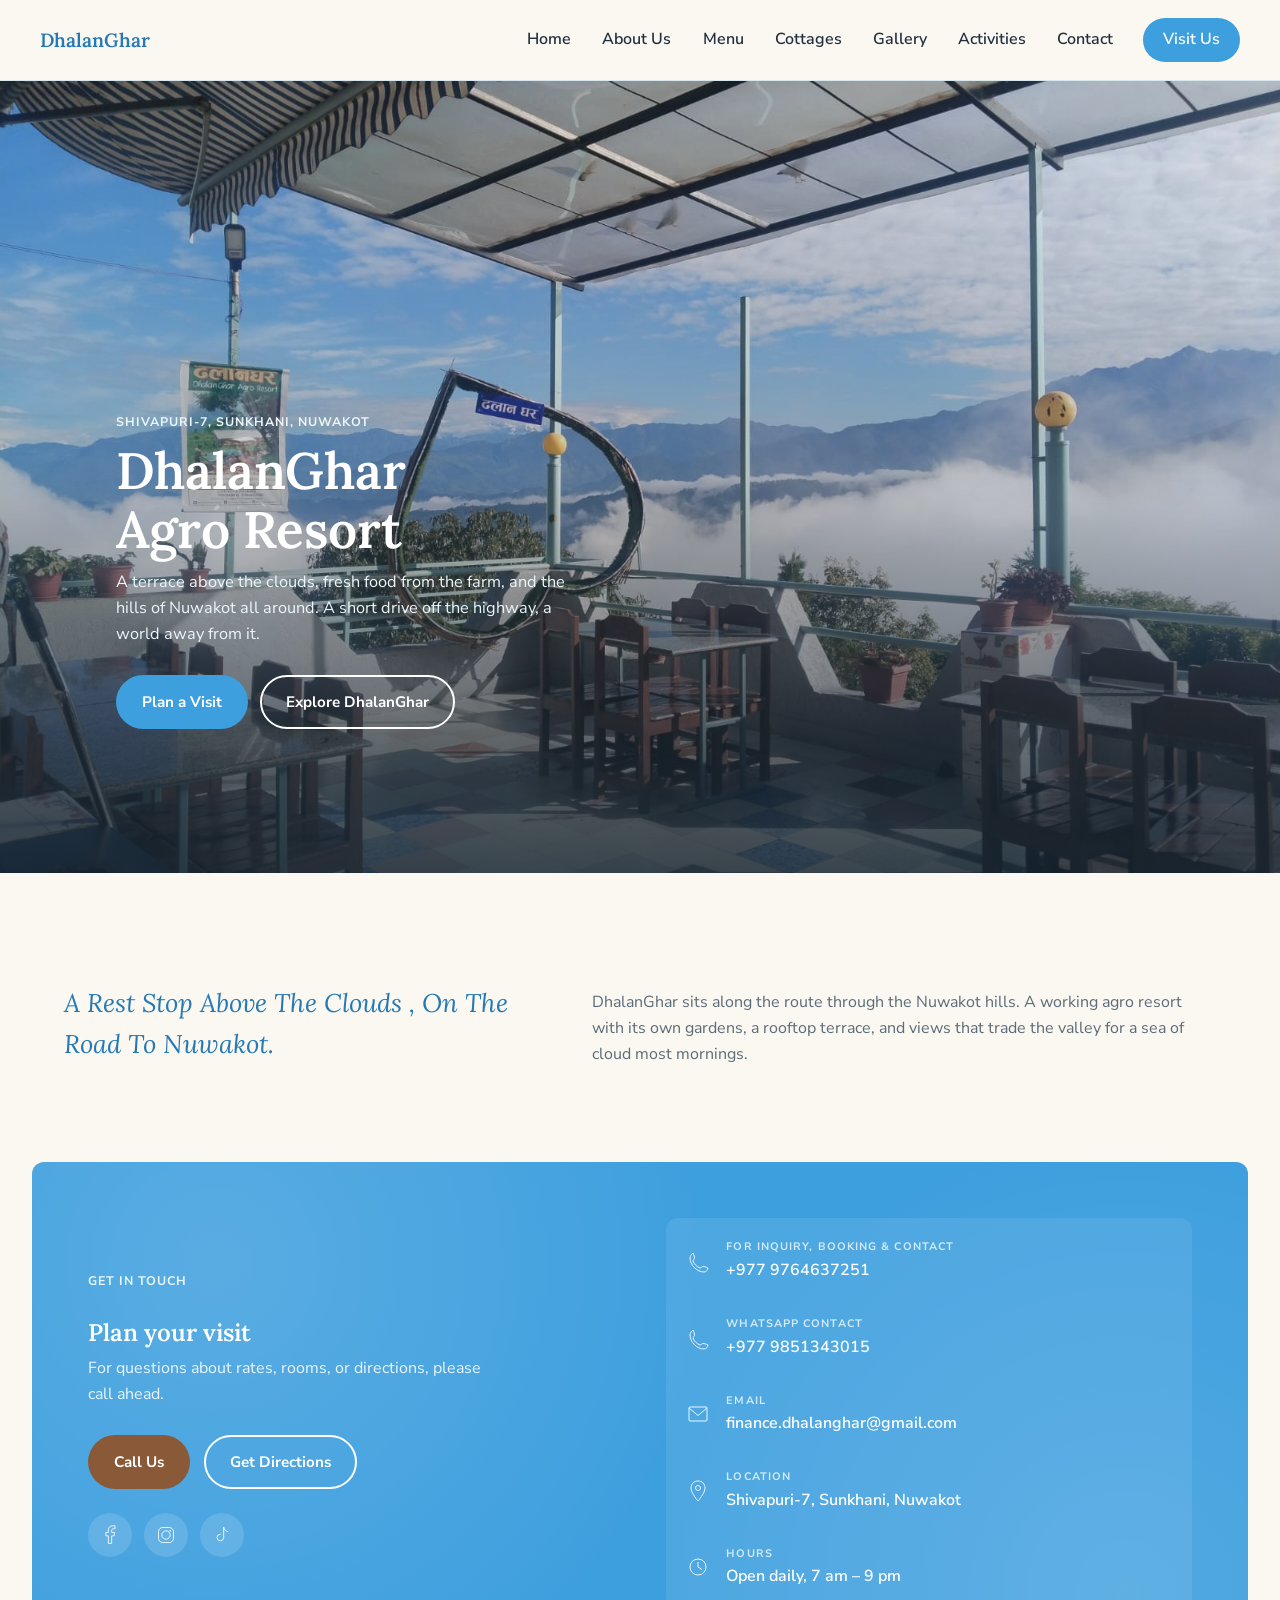
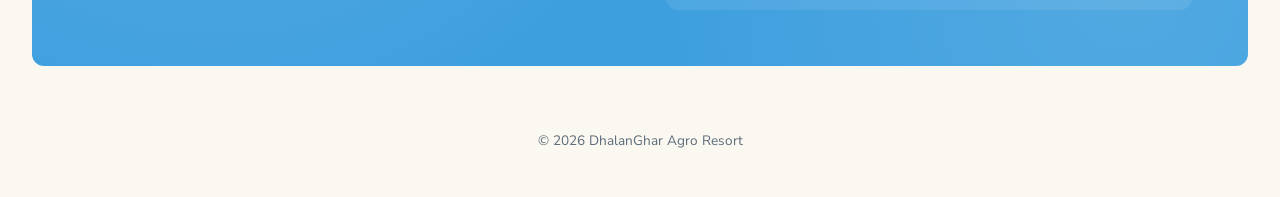
==== commit a3912d11: "Add files via upload" ====
--- a/index.html
+++ b/index.html
@@ -30,7 +30,7 @@
   </nav>
 </header>
 
-<main id="top">`
+<main id="top">
 
   <!-- HERO -->
   <section class="hero" id="home">
@@ -38,7 +38,7 @@
     <div class="hero__scrim"></div>
     <div class="hero__content">
        <p class="eyebrow">Shivapuri-7, Sunkhani, Nuwakot</p>
-      <h1>Dhalan Ghar<br>Agro Resort</h1>
+      <h1>DhalanGhar<br>Agro Resort</h1>
       <p class="hero__sub">A terrace above the clouds, fresh food from the farm, and the hills of Nuwakot all around. A short drive off the highway, a world away from it.</p>
       <div class="hero__ctas">
         <a href="#contact" class="btn btn--primary">Plan a Visit</a>
@@ -58,7 +58,7 @@
     <div class="about__grid">
       <p class="about__lede">A Rest Stop Above The Clouds , On The Road To Nuwakot.</p>
       <p class="about__body">
-        Dhalan Ghar sits along the route through the Nuwakot hills. A working agro resort with its own
+        DhalanGhar sits along the route through the Nuwakot hills. A working agro resort with its own
         gardens, a rooftop terrace, and views that trade the valley for a sea of cloud most mornings.
       </p>
     </div>
@@ -112,14 +112,11 @@
       </div>
     </div>
   </section> 
-  <div>
-    
-  </div>
 
 </main>
 
 <footer class="footer">
-  <p>© 2026 Dhalan Ghar Agro Resort</p>
+  <p>© 2026 DhalanGhar Agro Resort</p>
 </footer>
 
 <script src="script.js"></script>
--- a/style.css
+++ b/style.css
@@ -2300,3 +2300,205 @@
     object-position: 50% 75%;
   }
 }
+/* =========================================================
+   Cottages page — "Inside the Cottages" photo collage.
+   Replaces the empty dashed placeholder box with two real
+   resort photos (hillside + roses), layered like a casual
+   snapshot pair. Appended only — nothing above is touched.
+   ========================================================= */
+
+.inside__photo {
+  border: none;
+  background: none;
+  padding: 0;
+}
+
+.inside__photo-grid {
+  position: relative;
+  height: 100%;
+  min-height: 100%;
+}
+
+.inside__photo-item {
+  position: absolute;
+  border-radius: var(--radius);
+  overflow: hidden;
+  border: 6px solid var(--cloud);
+  box-shadow: 0 14px 30px rgba(30, 20, 10, 0.18);
+}
+
+.inside__photo-item img {
+  display: block;
+  width: 100%;
+  height: 100%;
+  object-fit: cover;
+}
+
+.inside__photo-item--main {
+  top: 0;
+  left: 0;
+  width: 76%;
+  height: 78%;
+  transform: rotate(-2deg);
+  z-index: 1;
+}
+
+.inside__photo-item--accent {
+  bottom: 0;
+  right: 0;
+  width: 52%;
+  height: 52%;
+  transform: rotate(3deg);
+  z-index: 2;
+}
+
+/* =========================================================
+   Cottages page — villa spotlight layout.
+   Replaces the old card grid (price + Enquire button) with a
+   purely presentational alternating photo/text spread — no
+   pricing, no CTA, since enquiries aren't being taken right
+   now. The old "Inside the Cottages" section has been removed
+   from the page; its CSS above is left in place, unused.
+   Appended only — nothing above is touched.
+   ========================================================= */
+
+.villa-spotlight {
+  display: flex;
+  flex-direction: column;
+  gap: 3rem;
+  margin-top: 2rem;
+}
+
+.villa-spotlight__item {
+  display: flex;
+  flex-direction: column;
+  gap: 1.5rem;
+}
+
+.villa-spotlight__media {
+  border-radius: var(--radius);
+  overflow: hidden;
+  box-shadow: 0 14px 30px -14px rgba(34, 49, 64, 0.28);
+  aspect-ratio: 4 / 3;
+}
+
+.villa-spotlight__media img {
+  width: 100%;
+  height: 100%;
+  object-fit: cover;
+  display: block;
+}
+
+.villa-spotlight__body {
+  padding: 0 0.25rem;
+}
+
+.villa-spotlight__eyebrow {
+  font-size: 0.78rem;
+  font-weight: 700;
+  letter-spacing: 0.05em;
+  text-transform: uppercase;
+  color: var(--mint-deep);
+  margin-bottom: 0.35rem;
+}
+
+.villa-spotlight__title {
+  font-family: var(--font-display);
+  font-style: italic;
+  font-weight: 600;
+  font-size: 1.8rem;
+  color: var(--ink);
+  margin-bottom: 0.6rem;
+}
+
+.villa-spotlight__desc {
+  color: var(--ink-soft);
+  margin-bottom: 1rem;
+  max-width: 42ch;
+}
+
+.villa-spotlight__tags {
+  display: flex;
+  flex-wrap: wrap;
+  gap: 0.4rem;
+  list-style: none;
+  padding: 0;
+  margin: 0;
+}
+
+.villa-spotlight__tags li {
+  font-size: 0.72rem;
+  font-weight: 700;
+  letter-spacing: 0.02em;
+  color: var(--mint-deep);
+  background: var(--sky-pale);
+  border-radius: 999px;
+  padding: 0.3rem 0.7rem;
+}
+
+@media (min-width: 768px) {
+  .villa-spotlight__item {
+    flex-direction: row;
+    align-items: center;
+    gap: 3rem;
+  }
+  .villa-spotlight__media,
+  .villa-spotlight__body {
+    flex: 1;
+  }
+  .villa-spotlight__media {
+    aspect-ratio: 5 / 4;
+  }
+  .villa-spotlight__item--reverse {
+    flex-direction: row-reverse;
+  }
+}
+/* =========================================================
+   About page — story section heading.
+   The "Our Story" heading was previously an <h3> nested
+   inside a <p>, which is invalid HTML. It's now its own
+   element; this rule gives it the same visual weight it had
+   before. Appended only — nothing above is touched.
+   ========================================================= */
+
+.about-hero__story-title {
+  font-family: var(--font-display);
+  font-style: italic;
+  font-weight: 600;
+  font-size: 1.3rem;
+  color: var(--ink);
+  margin-bottom: 1rem;
+}
+
+/* =========================================================
+   Cottages page — nightly price + subtle daycation note.
+   Price sits inside each villa-spotlight card, styled but
+   without a pricing table or CTA button. The daycation line
+   is a quiet aside under the section intro, not a callout.
+   Appended only — nothing above is touched.
+   ========================================================= */
+
+.villa-spotlight__price {
+  font-family: var(--font-display);
+  font-style: italic;
+  font-weight: 600;
+  font-size: 1.15rem;
+  color: var(--mint-deep);
+  margin-bottom: 1rem;
+}
+
+.villa-spotlight__price span {
+  font-family: var(--font-body);
+  font-style: normal;
+  font-weight: 400;
+  font-size: 0.78rem;
+  color: var(--ink-soft);
+}
+
+.cottages__note {
+  font-size: 0.82rem;
+  color: var(--ink-soft);
+  font-style: italic;
+  margin-top: 0.5rem;
+  margin-bottom: 0;
+}
